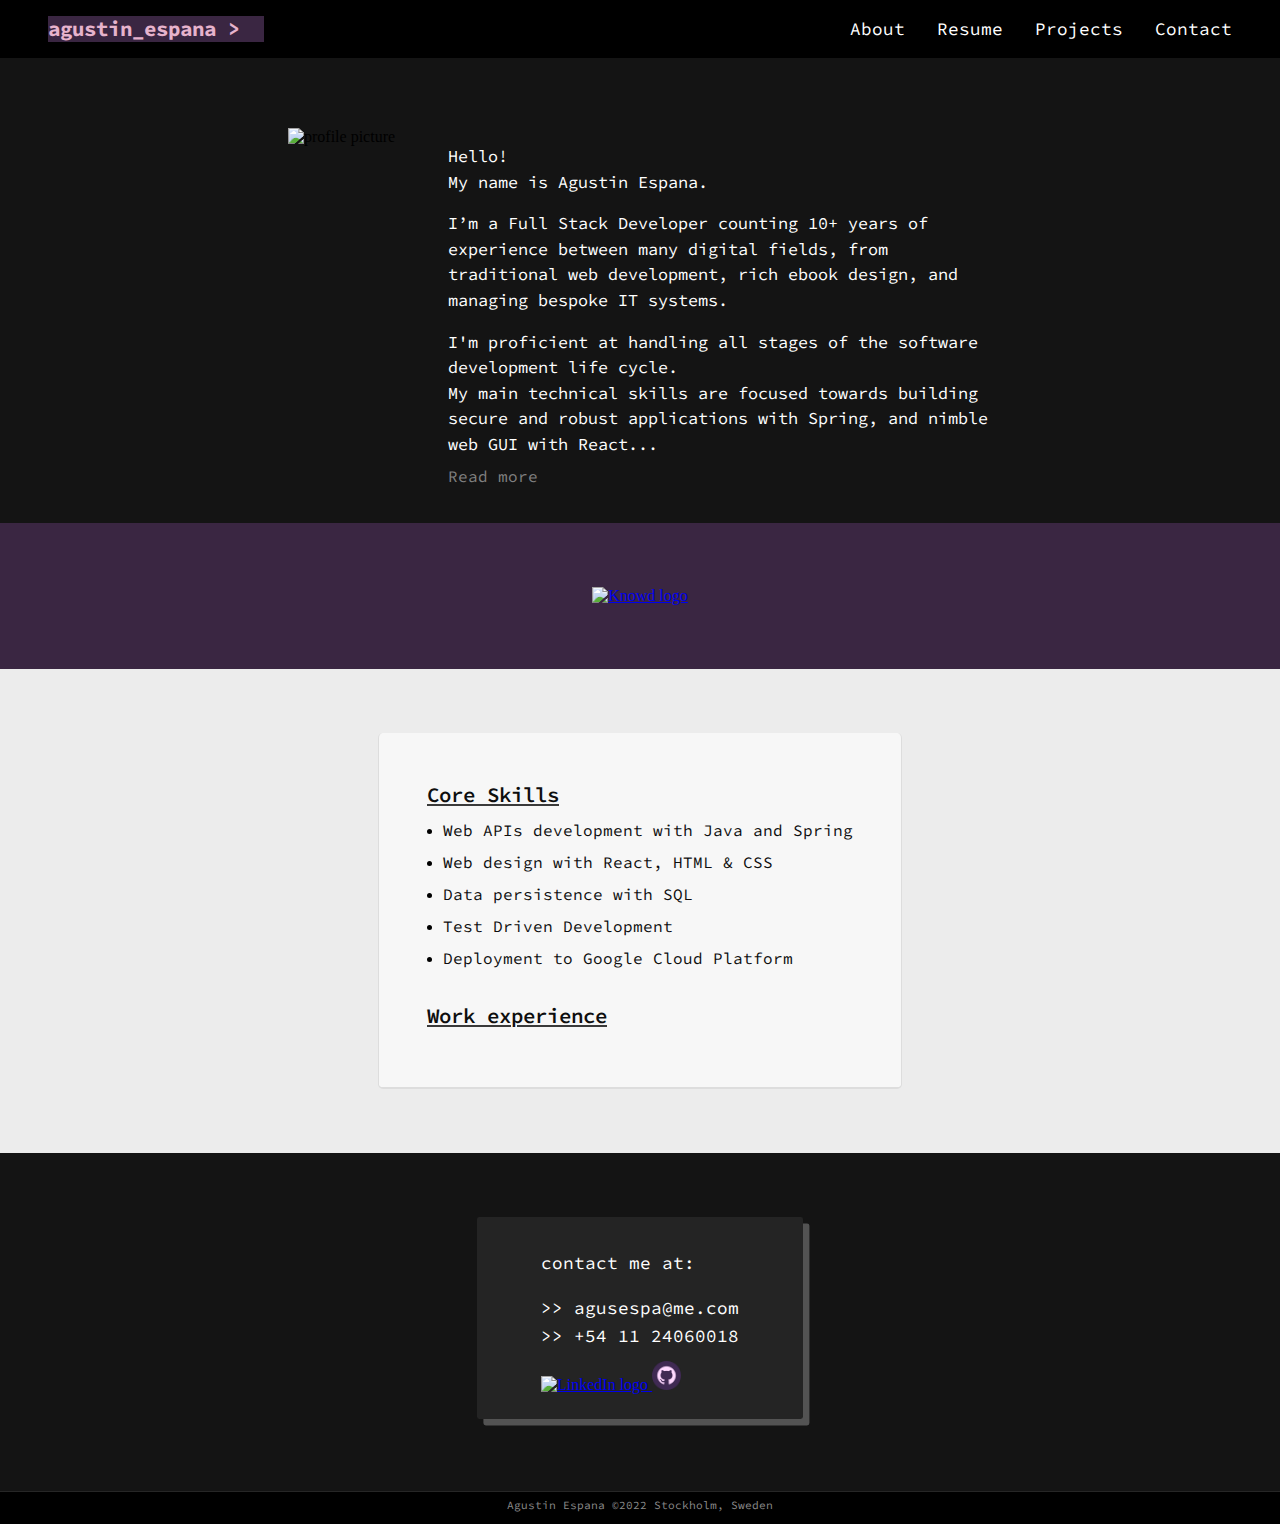
==== index.html @ 734e1c1d "fixed icon href" ====
<?xml version="1.0" encoding="UTF-8"?>
<!DOCTYPE html PUBLIC "-//W3C//DTD XHTML 1.0 Strict//EN" "http://www.w3.org/TR/xhtml1/DTD/xhtml1-strict.dtd">
<html lang="en">

	<head>
		<meta charset="utf-8" />
		<meta name="viewport" content="width=device-width, initial-scale=1.0">
		<link rel="icon" type="image/x-icon" href="./resources/favicon.ico">
		<title>Agustin Espana</title>
		<link rel="stylesheet" type="text/css" href="./styles.css" >
		<link rel="preconnect" href="https://fonts.googleapis.com">
		<link rel="preconnect" href="https://fonts.gstatic.com" crossorigin>
		<link href="https://fonts.googleapis.com/css2?family=Source+Code+Pro:wght@300&display=swap" rel="stylesheet">
	
		<script>
			function toggleReadMore() {
				const period = document.getElementById("period");
				const moreText = document.getElementById("more");
				const btnText = document.getElementById("readMoreBtn");

				if (period.style.display === "none") {
				    period.style.display = "inline";
				    btnText.innerHTML = "Read more";
				    moreText.style.display = "none";
					window.scroll(0, 0);
				} else {
				    period.style.display = "none";
				    btnText.innerHTML = "Read less";
				    moreText.style.display = "block";
				}
			}
		</script>

		<!-- Global site tag (gtag.js) - Google Analytics -->
		<script async src="https://www.googletagmanager.com/gtag/js?id=G-WZVFMZB7Z8"></script>
		<script>
  			window.dataLayer = window.dataLayer || [];
  			function gtag(){dataLayer.push(arguments);}
  			gtag('js', new Date());
  			gtag('config', 'G-WZVFMZB7Z8');
		</script>

	</head>

	<body>
    
    	<nav class="navbar">

      		<div class="app-title">
      			<h3>agustin_espana >&nbsp;<span class="blinking-cursor">&nbsp;</span></h3>
      			
      		</div>
		
			<div class="links-menu">
				<ul>
					<li><a href="#about">About</a></li>
					<li><a href="#resume">Resume</a></li>
					<li><a href="#projects">Projects</a></li>
					<li><a href="#contact">Contact</a></li>
				</ul>
			</div>

		</nav>

		<main>


			<!-- ABOUT Section -->
			<section class="about-container" id="about">
				<div class="photo-box">
					<img src="./resources/profile-pic.png" alt="profile picture"/>
				</div>

				<div class="text-box"> 

					<p>Hello!</br>My name is Agustin Espana.</p> 
					<p>I’m a Full Stack Developer counting 10+ years of experience between many digital fields, from traditional web development, rich ebook design, and managing bespoke IT systems.</p>
					<p>I'm proficient at handling all stages of the software development life cycle. </br> My main technical skills are focused towards building secure and robust applications with Spring, and nimble web GUI with React.<span id="period">..</span></p>
					<div id="more">
						<p>My personal approach to software development is having a thorough understanding of the technologies involved and coding meticulously to achieve robust, secure and performant systems.</p>
						<p>As a worker, I enjoy team effort for its extensive as well as deep reach, and I'm able to fulfill individual challenges responsibly and thoroughly. </br>I'm strongly committed to doing everything to the best of my abilities.</p>
					</div>
					<button onclick="toggleReadMore()" id="readMoreBtn">Read more</button>

				</div>
			</section>


			<!-- PROJECTS Section -->
			<section class="projects-container" id="projects">
				<div class="project-box"> 
					
					<a href="https://agusespa.github.io/knowd-ui/">
					<img src="./resources/knowd-logo.png" alt="Knowd logo" />
					</a>

				</div>
			</section>

			<!-- RESUME Section -->
			<section class="resume-container" id="resume">
				<div class="resume-box"> 
					<h2>Core Skills</h2>
					<ul>
						<li><p>Web APIs development with Java and Spring</p></li>
						<li><p>Web design with React, HTML & CSS</p></li>
						<li><p>Data persistence with SQL</p></li>
						<li><p>Test Driven Development</p></li>
						<li><p>Deployment to Google Cloud Platform</p></li>
					</ul>
					
					<h2 id="subtitle">Work experience</h2>
					<h3></h3>


				</div>
			</section>


			<!-- CONTACT Section -->
			<section class="contact-container" id="contact"> 
				<div class="contact-box">

					<p>contact me at:</p>
					<p>>> agusespa@me.com</br>>> +54 11 24060018</p>

					<div class="links-box">
						<a href="https://www.linkedin.com/in/agustin-espana-121111ba/" target="_blank">
							<img src="./resources/linkedin-logo.png" alt="LinkedIn logo">
						</a>
						<a href="https://github.com/AgusEspa" target="_blank">
							<img src="./resources/github-logo.png" alt="GitHub logo">
						</a>
					</div>

				</div>

			</section>

		</main>

		<footer>
			<div class="footer-box">
  				<p>Agustin Espana &copy;2022 Stockholm, Sweden</p>
  			</div>
		</footer> 

  	</body>

</html>
---- styles.css ----
body {
    margin: 0;
    background-color: #141414;
}


.navbar {
    display: flex;
    position: fixed;
    width: 100%;
    top: 0;
    left: 0;
    justify-content: space-between;
    align-items: center;
    background-color: #000000;
    margin-bottom: 3rem;
}

.app-title {
    margin: 1rem 1rem 1rem 3rem;
    background-color: #3a2642;
}

.app-title h3 {
    font-size: 1.3rem;
    font-family: 'Source Code Pro', monospace;
    color: #e6b3cc;
    margin: 0;
}

.links-menu {
    height: 100%;
    margin-right: 2rem;
}

.links-menu ul {
    display: flex;
    margin: 0;
    padding: 0;
}

.links-menu li {
    list-style: none;
}

.links-menu a {
    display: block;
    text-decoration: none;
    font-size: 1.1rem;
    color: white;
    padding: 1rem;
    font-family: 'Source Code Pro', monospace;
}

.links-menu a:hover {
    text-decoration: underline 3px;
    text-decoration-color: #642360;
}

.links-menu a:active {
    color: #e6b3cc;
    text-decoration: underline 1px;
    text-decoration-color: #642360;
}

.links-menu span {
    display: block;
    font-size: 1.1rem;
    color: white;
    padding: 1rem;
    font-family: 'Source Code Pro', monospace;
}

@media screen and (max-width: 750px) {
    .links-menu {
        display: none;
    }
    .app-title {
        margin: 1rem 1rem 1rem 2rem;
    }
}

/* blinking cursor */
.blinking-cursor {
    -webkit-animation: blinking 3s infinite;
    animation: blinking 3s infinite;
}

@keyframes blinking {
    0% {
        background-color: #3a2642;
    }
    29% {
        background-color: #3a2642;
    }
    30% {
        background-color: #b18194;
    }
    69% {
        background-color: #b18194;
    }
    70% {
        background-color: #3a2642;
    }
    100% {
        background-color: #3a2642;
    }
}

.links {
    background-color: #642360;
}


footer {
    min-height: 100%;
    left: 0;
    right: 0;
    padding: 0.5rem 0 0 0;
    margin: 0;
}
.footer-box {
    border-top: 1px solid #262626;
    width: 100%;
    height: 2rem;
    line-height: 0.3rem;
    background-color: #000000;
    color: #8b8b8b;
    text-align: center;
    font-size: 0.7rem;
    padding: 0;
    font-family: 'Source Code Pro', monospace;
}


/* About Section */
.about-container {  
    display: grid;
    columns: 2;
    column-gap: 2rem;
    padding: 2rem;
    margin: 6rem 0 0 0;
}
.photo-box {
    grid-column: 1/2;
}
.photo-box img {
    width: 8rem;
    float: right;
}
.text-box {
    grid-column: 2/2;
    margin: 0;
    max-width: 34rem;
}
.text-box p {
    font-size: 1.05rem;
    line-height: 1.6rem;
    margin-top: 1rem;
    margin-bottom: 0;
    color: white;
    font-family: 'Source Code Pro', monospace;
}
.links-box img {
    width: 1.8rem;
    margin-top: 0.3rem;
}
#more {
  display: none;
}
#readMoreBtn {
    background-color: transparent;
    display: block;
    border: none;
    font-size: 1rem;
    line-height: 1.8rem;
    margin-top: 0.3rem;
    margin-bottom: 0;
    color: gray;
    font-family: 'Source Code Pro', monospace;
    cursor: pointer;
    padding:  0;
}
@media screen and (max-width: 750px) {
    .about-container {
        display: flex;
        flex-direction: column;
        align-items: flex-start;
        padding: 2rem;
        margin: 4rem 0 0 0;
    }

    .photo-box {
        grid-column: 0;
        margin: 1rem 0 0 0;
    }
}

/* Resume Section */
.resume-container {
    background-color: #ececec;
    display: flex;
    align-items: center;
    justify-content: center;
    margin: 0;
    padding: 4rem 2rem 4rem 2rem;
}
.resume-box {
    background-color: #f7f7f7;
    border-left: 1px solid #dddddd;
    border-right: 1px solid #dddddd;
    border-bottom: 2px solid #dddddd;
    border-top: 0;
    border-radius: 0.3rem;
    padding: 3rem;
}
.resume-box h2 {
    color: #0e0e0e;
    text-decoration-line: underline;
    text-decoration-color: #3a3a3a;
    font-weight: 600;
    font-size: 1.3rem;
    line-height: 1.8rem;
    margin: 0 0 0.5rem 0;
    font-family: 'Source Code Pro', monospace;
}
#subtitle {
    margin-top: 2rem;
}
.resume-box h3 {
    color: #0e0e0e;
    font-weight: 600;
    font-size: 1.1rem;
    line-height: 1.8rem;
    margin: 0 0 0.5rem 0;
    font-family: 'Source Code Pro', monospace;
}
.resume-box p {
    font-size: 1rem;
    color: #0e0e0e;
    line-height: 1.5rem;
    font-family: 'Source Code Pro', monospace;
    padding: 0;
    margin: 0;
}
.resume-box ul {
    padding: 0 0 0 1rem;
    margin: 0;
}
.resume-box li {
    padding: 0;
    margin: 0 0 0.5rem 0;
}


/* Projects Section */
.projects-container {
    background-color: #3a2642;
    display: flex;
    align-items: center;
    justify-content: center;
    margin: 0;
    padding: 4rem 2rem 4rem 2rem;
}
.project-box img {
    width: 12rem;
}
@media screen and (max-width: 750px) {
    .project-box img {
        width: 10rem;
    }
}


/* Contact Section */
.contact-container {
    display: flex;
    justify-content: center;
    align-items: center;
    padding: 4rem 2rem 4rem 2rem;
    margin: 0;
}
.contact-box {
    display: block;
    background-color: #242424;
    box-shadow: 0.4rem 0.4rem #535353;
    border-radius: 0.15rem;
    padding: 1rem 4rem 1.6rem 4rem;
}
.contact-box p {
    font-size: 1.1rem;
    line-height: 1.8rem;
    margin-top: 1rem;
    margin-bottom: 0;
    color: white;
    font-family: 'Source Code Pro', monospace;
}
.links-box img {
    width: 1.8rem;
    margin-top: 0.6rem;
}
@media screen and (max-width: 750px) {
    .contact-box {
        padding: 1rem 2rem 1.6rem 3rem;
    }
}
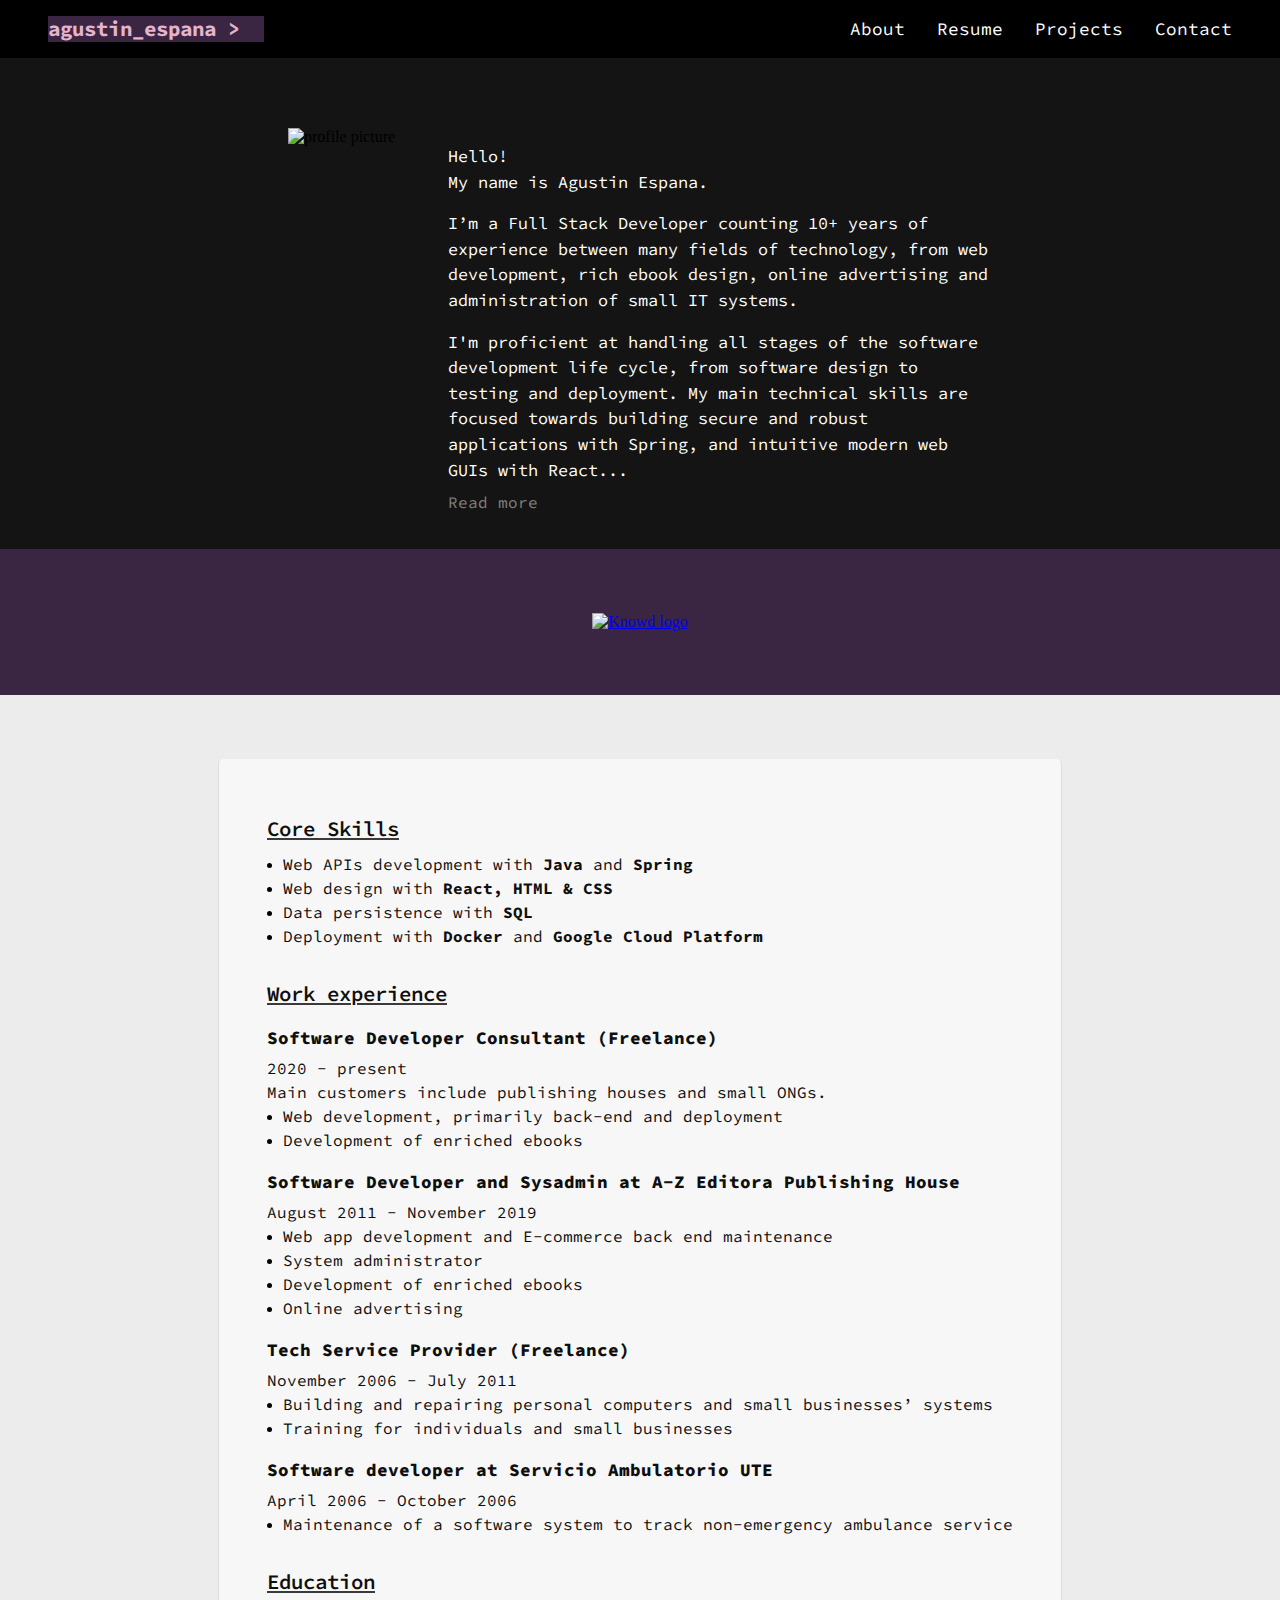
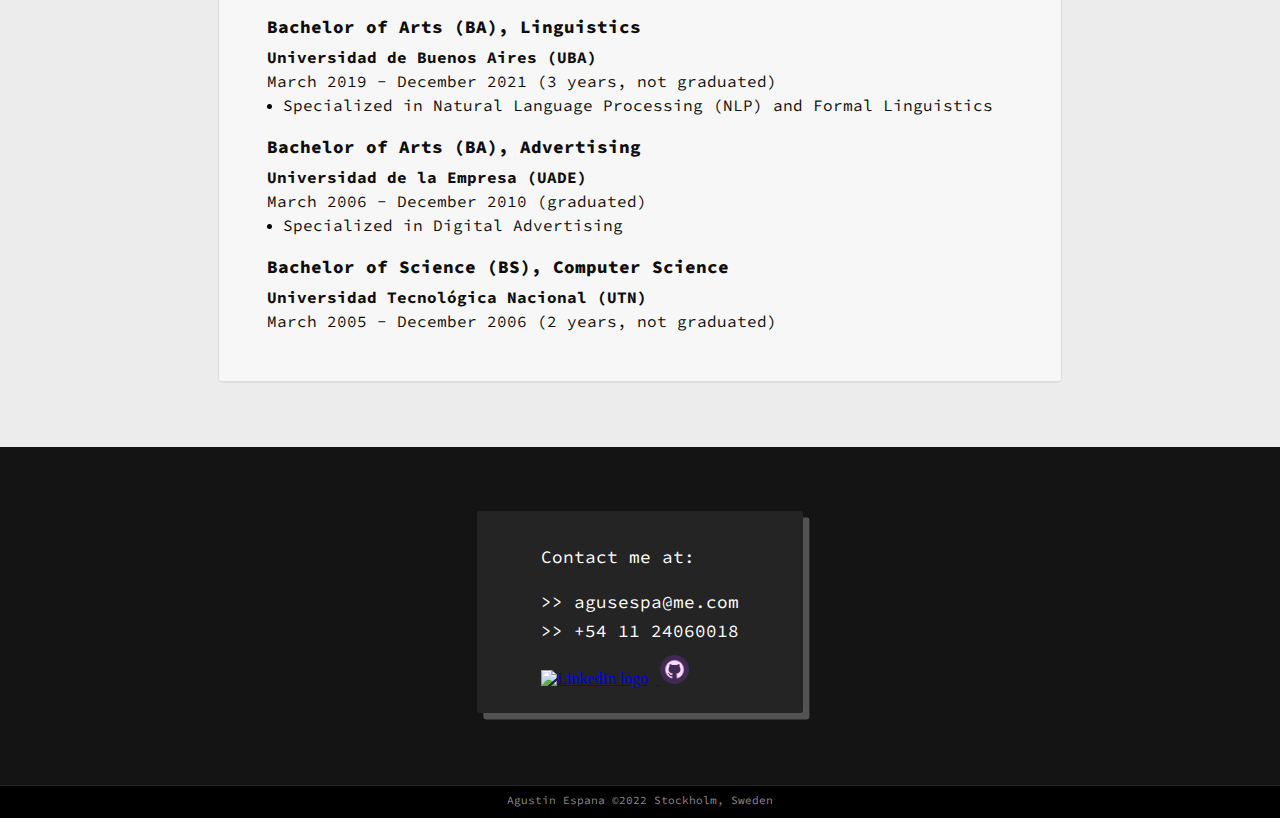
==== commit b6fc8419: "fixed responsive styles" ====
--- a/index.html
+++ b/index.html
@@ -74,11 +74,12 @@
 				<div class="text-box"> 
 
 					<p>Hello!</br>My name is Agustin Espana.</p> 
-					<p>I’m a Full Stack Developer counting 10+ years of experience between many digital fields, from traditional web development, rich ebook design, and managing bespoke IT systems.</p>
-					<p>I'm proficient at handling all stages of the software development life cycle. </br> My main technical skills are focused towards building secure and robust applications with Spring, and nimble web GUI with React.<span id="period">..</span></p>
+					<p>I’m a Full Stack Developer counting 10+ years of experience between many fields of technology, from web development, rich ebook design, online advertising and administration of small IT systems.</p>
+					<p>I'm proficient at handling all stages of the software development life cycle, from software design to testing and deployment. My main technical skills are focused towards building secure and robust applications with Spring, and intuitive modern web GUIs with React.<span id="period">..</span></p>
 					<div id="more">
-						<p>My personal approach to software development is having a thorough understanding of the technologies involved and coding meticulously to achieve robust, secure and performant systems.</p>
-						<p>As a worker, I enjoy team effort for its extensive as well as deep reach, and I'm able to fulfill individual challenges responsibly and thoroughly. </br>I'm strongly committed to doing everything to the best of my abilities.</p>
+						<p>My personal principles for software development are: having a thorough understanding of the technologies involved, and writing clear, efficient, and highly maintainable code. Always TTD, of course.</p>
+						<p>As a worker, I enjoy team effort for we are able to tackle even the most complex systems and come up with novel solutions, and I also enjoy fulfilling individual challenges responsibly and thoroughly. I'm strongly committed to doing
+						everything to the best of my abilities and keep improving my knowledge and skillset.</p>
 					</div>
 					<button onclick="toggleReadMore()" id="readMoreBtn">Read more</button>
 
@@ -102,16 +103,63 @@
 				<div class="resume-box"> 
 					<h2>Core Skills</h2>
 					<ul>
-						<li><p>Web APIs development with Java and Spring</p></li>
-						<li><p>Web design with React, HTML & CSS</p></li>
-						<li><p>Data persistence with SQL</p></li>
-						<li><p>Test Driven Development</p></li>
-						<li><p>Deployment to Google Cloud Platform</p></li>
+						<li><p>Web APIs development with <strong>Java</strong> and <strong>Spring</strong></p></li>
+						<li><p>Web design with <strong>React, HTML & CSS</strong></p></li>
+						<li><p>Data persistence with <strong>SQL</strong></p></li>
+						<li><p>Deployment with <strong>Docker</strong> and <strong>Google Cloud Platform</strong></p></li>
 					</ul>
 					
 					<h2 id="subtitle">Work experience</h2>
-					<h3></h3>
 
+					<h3>Software Developer Consultant (Freelance)</h3>
+					<p>2020 - present</p>
+					<p>Main customers include publishing houses and small ONGs.</p>
+					<ul>
+						<li><p>Web development, primarily back-end and deployment</p></li>
+						<li><p>Development of enriched ebooks</p></li>
+					</ul>
+					
+					<h3>Software Developer and Sysadmin at A-Z Editora Publishing House</h3>
+					<p>August 2011 - November 2019</p>
+					<ul>
+						<li><p>Web app development and E-commerce back end maintenance</p></li>
+						<li><p>System administrator</p></li>
+						<li><p>Development of enriched ebooks</p></li>
+						<li><p>Online advertising</p></li>
+					</ul>
+					
+					<h3>Tech Service Provider (Freelance)</h3>
+					<p>November 2006 - July 2011</p>
+					<ul>
+						<li><p>Building and repairing personal computers and small businesses’ systems</p></li>
+						<li><p>Training for individuals and small businesses</p></li>
+					</ul>
+					
+					<h3>Software developer at Servicio Ambulatorio UTE</h3>
+					<p>April 2006 - October 2006</p>
+					<ul>
+						<li><p>Maintenance of a software system to track non-emergency ambulance service</p></li>
+					</ul>
+
+					<h2 id="subtitle">Education</h2>
+
+					<h3>Bachelor of Arts (BA), Linguistics</h3>
+					<p><strong>Universidad de Buenos Aires (UBA)</strong></p>
+					<p>March 2019 - December 2021 (3 years, not graduated)</p>
+					<ul>
+						<li><p>Specialized in Natural Language Processing (NLP) and Formal Linguistics</p></li>
+					</ul>
+					
+					<h3>Bachelor of Arts (BA), Advertising</h3>
+					<p><strong>Universidad de la Empresa (UADE)</strong></p>
+					<p>March 2006 - December 2010 (graduated)</p>
+					<ul>
+						<li><p>Specialized in Digital Advertising</p></li>
+					</ul>
+					
+					<h3>Bachelor of Science (BS), Computer Science</h3>
+					<p><strong>Universidad Tecnológica Nacional (UTN)</strong></p>
+					<p>March 2005 - December 2006 (2 years, not graduated)</p>
 
 				</div>
 			</section>
@@ -121,7 +169,7 @@
 			<section class="contact-container" id="contact"> 
 				<div class="contact-box">
 
-					<p>contact me at:</p>
+					<p>Contact me at:</p>
 					<p>>> agusespa@me.com</br>>> +54 11 24060018</p>
 
 					<div class="links-box">
--- a/styles.css
+++ b/styles.css
@@ -212,7 +212,7 @@
     border-bottom: 2px solid #dddddd;
     border-top: 0;
     border-radius: 0.3rem;
-    padding: 3rem;
+    padding: 2.5rem 3rem 3rem 3rem;
 }
 .resume-box h2 {
     color: #0e0e0e;
@@ -221,7 +221,7 @@
     font-weight: 600;
     font-size: 1.3rem;
     line-height: 1.8rem;
-    margin: 0 0 0.5rem 0;
+    margin: 1rem 0 0.5rem 0;
     font-family: 'Source Code Pro', monospace;
 }
 #subtitle {
@@ -229,10 +229,10 @@
 }
 .resume-box h3 {
     color: #0e0e0e;
-    font-weight: 600;
+    font-weight: 800;
     font-size: 1.1rem;
     line-height: 1.8rem;
-    margin: 0 0 0.5rem 0;
+    margin: 1rem 0 0.2rem 0;
     font-family: 'Source Code Pro', monospace;
 }
 .resume-box p {
@@ -249,7 +249,22 @@
 }
 .resume-box li {
     padding: 0;
-    margin: 0 0 0.5rem 0;
+    margin: 0;
+}
+@media screen and (max-width: 750px) {
+    .resume-container {
+        padding: 3rem 0.5rem 1rem 0.5rem;
+    }
+    
+    .resume-box {
+        background-color: #f7f7f7;
+        border-left: 1px solid #dddddd;
+        border-right: 1px solid #dddddd;
+        border-bottom: 2px solid #dddddd;
+        border-top: 0;
+        border-radius: 0.3rem;
+        padding: 1rem;
+    }
 }
 
 
@@ -298,6 +313,7 @@
 .links-box img {
     width: 1.8rem;
     margin-top: 0.6rem;
+    margin-right: 0.5rem;
 }
 @media screen and (max-width: 750px) {
     .contact-box {
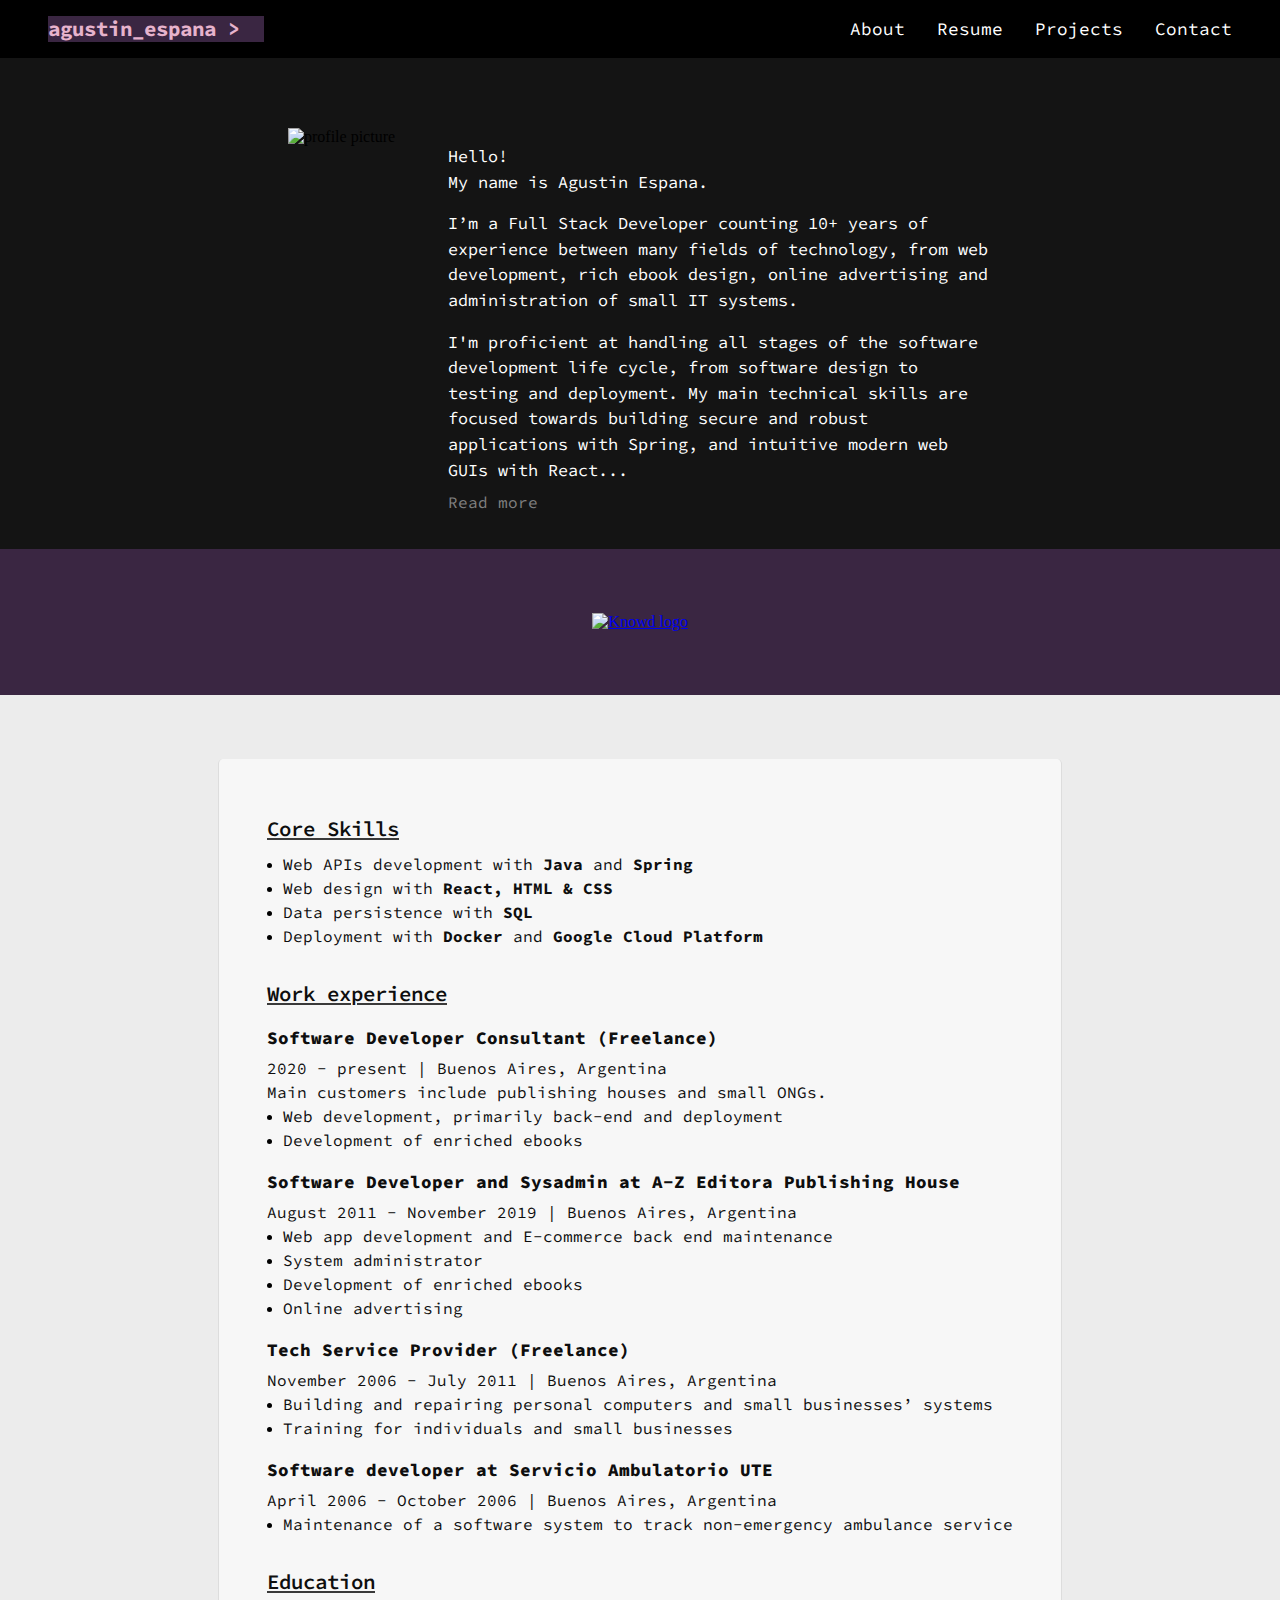
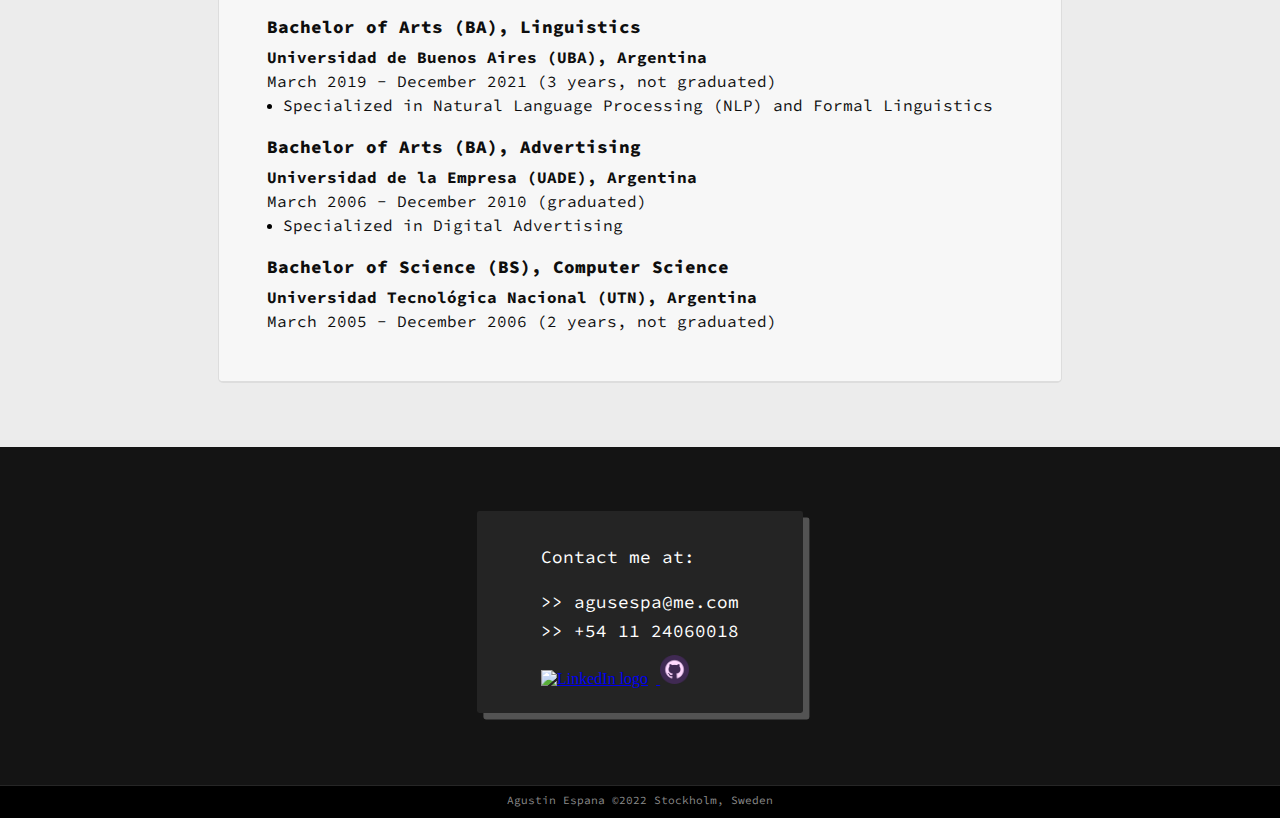
==== commit d996219f: "updated info" ====
--- a/index.html
+++ b/index.html
@@ -112,7 +112,7 @@
 					<h2 id="subtitle">Work experience</h2>
 
 					<h3>Software Developer Consultant (Freelance)</h3>
-					<p>2020 - present</p>
+					<p>2020 - present | Buenos Aires, Argentina</p>
 					<p>Main customers include publishing houses and small ONGs.</p>
 					<ul>
 						<li><p>Web development, primarily back-end and deployment</p></li>
@@ -120,7 +120,7 @@
 					</ul>
 					
 					<h3>Software Developer and Sysadmin at A-Z Editora Publishing House</h3>
-					<p>August 2011 - November 2019</p>
+					<p>August 2011 - November 2019 | Buenos Aires, Argentina</p>
 					<ul>
 						<li><p>Web app development and E-commerce back end maintenance</p></li>
 						<li><p>System administrator</p></li>
@@ -129,14 +129,14 @@
 					</ul>
 					
 					<h3>Tech Service Provider (Freelance)</h3>
-					<p>November 2006 - July 2011</p>
+					<p>November 2006 - July 2011 | Buenos Aires, Argentina</p>
 					<ul>
 						<li><p>Building and repairing personal computers and small businesses’ systems</p></li>
 						<li><p>Training for individuals and small businesses</p></li>
 					</ul>
 					
 					<h3>Software developer at Servicio Ambulatorio UTE</h3>
-					<p>April 2006 - October 2006</p>
+					<p>April 2006 - October 2006 | Buenos Aires, Argentina</p>
 					<ul>
 						<li><p>Maintenance of a software system to track non-emergency ambulance service</p></li>
 					</ul>
@@ -144,21 +144,21 @@
 					<h2 id="subtitle">Education</h2>
 
 					<h3>Bachelor of Arts (BA), Linguistics</h3>
-					<p><strong>Universidad de Buenos Aires (UBA)</strong></p>
+					<p><strong>Universidad de Buenos Aires (UBA), Argentina</strong></p>
 					<p>March 2019 - December 2021 (3 years, not graduated)</p>
 					<ul>
 						<li><p>Specialized in Natural Language Processing (NLP) and Formal Linguistics</p></li>
 					</ul>
 					
 					<h3>Bachelor of Arts (BA), Advertising</h3>
-					<p><strong>Universidad de la Empresa (UADE)</strong></p>
+					<p><strong>Universidad de la Empresa (UADE), Argentina</strong></p>
 					<p>March 2006 - December 2010 (graduated)</p>
 					<ul>
 						<li><p>Specialized in Digital Advertising</p></li>
 					</ul>
 					
 					<h3>Bachelor of Science (BS), Computer Science</h3>
-					<p><strong>Universidad Tecnológica Nacional (UTN)</strong></p>
+					<p><strong>Universidad Tecnológica Nacional (UTN), Argentina</strong></p>
 					<p>March 2005 - December 2006 (2 years, not graduated)</p>
 
 				</div>
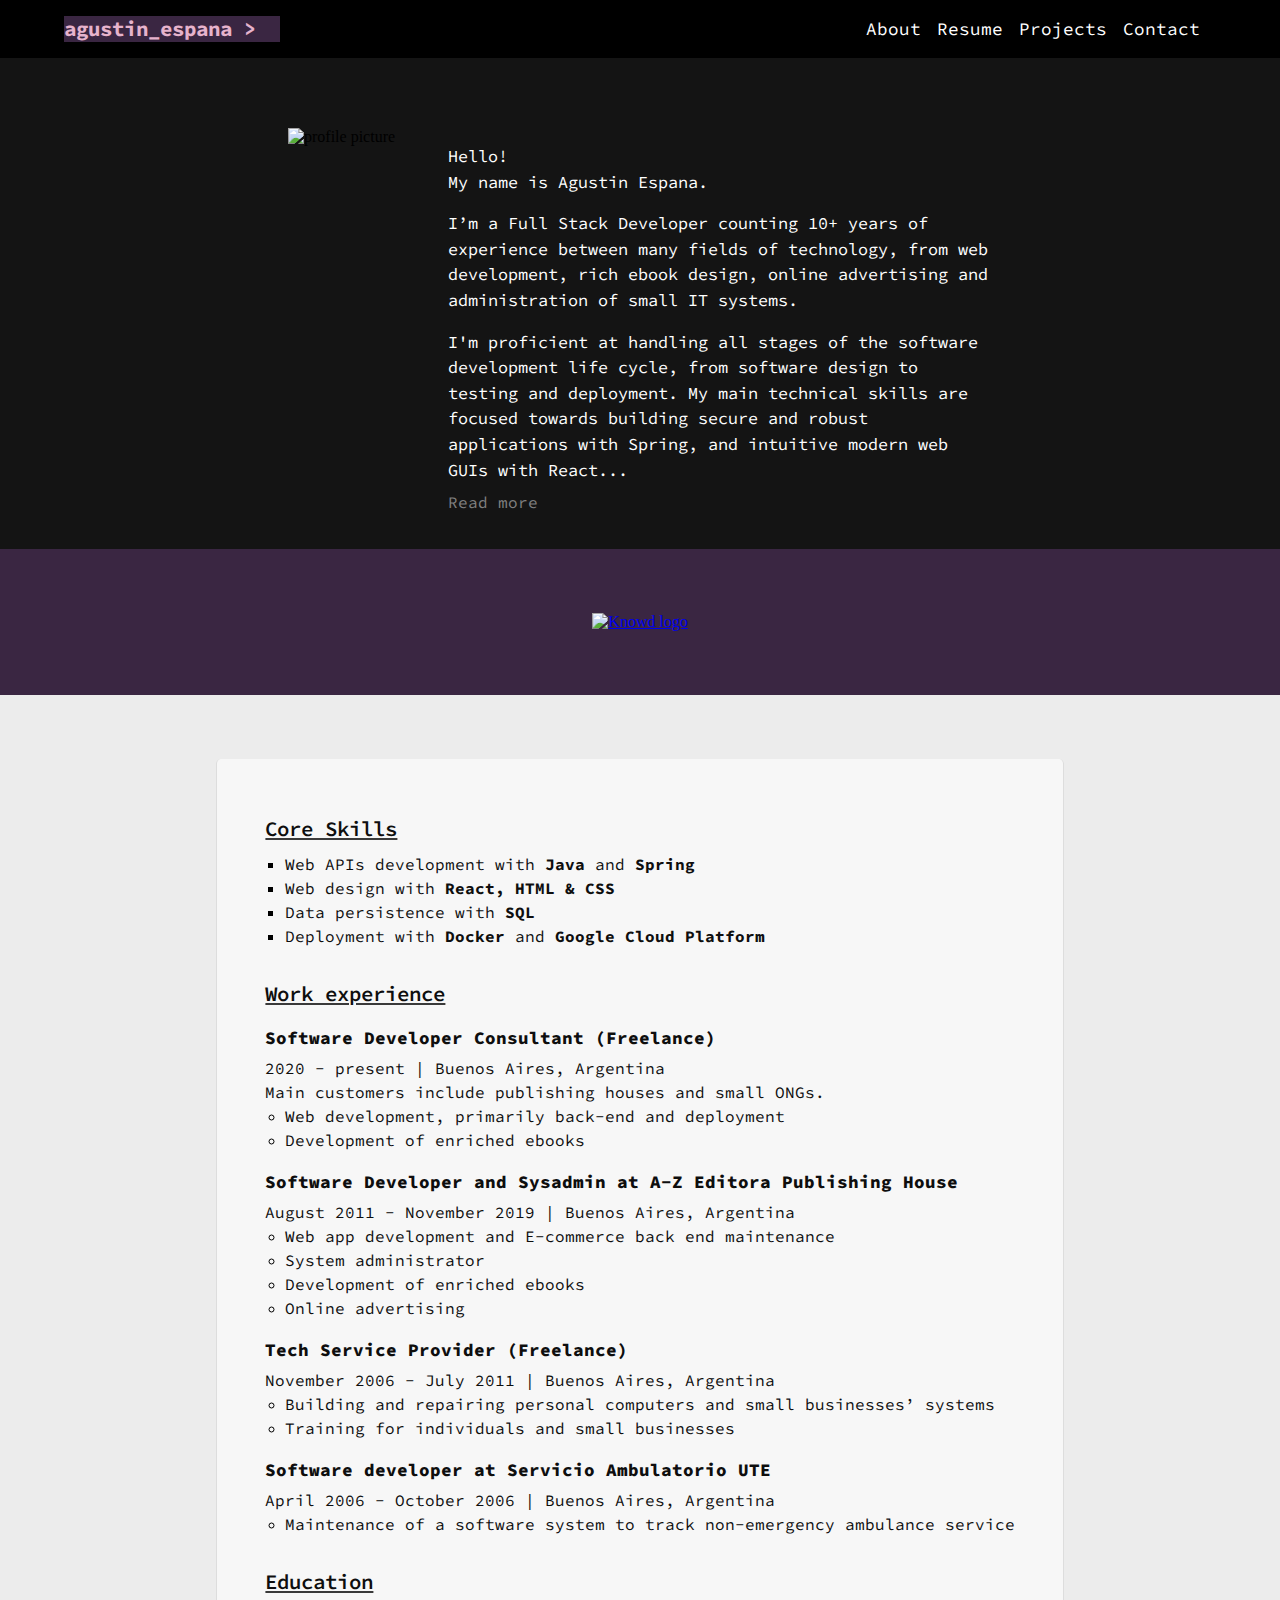
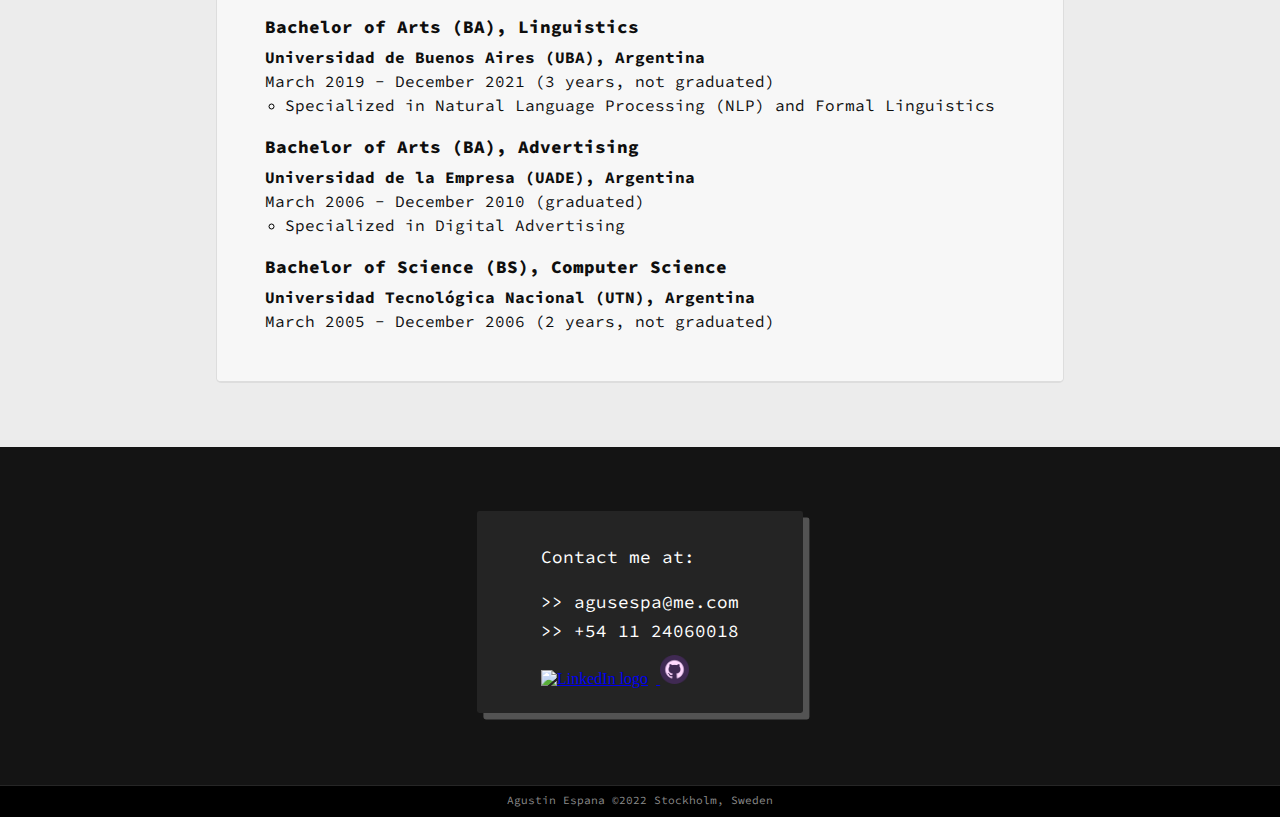
==== commit eb555e28: "added function to close responsive menu" ====
--- a/index.html
+++ b/index.html
@@ -11,7 +11,8 @@
 		<link rel="preconnect" href="https://fonts.googleapis.com">
 		<link rel="preconnect" href="https://fonts.gstatic.com" crossorigin>
 		<link href="https://fonts.googleapis.com/css2?family=Source+Code+Pro:wght@300&display=swap" rel="stylesheet">
-	
+
+		<!-- Read More toggle -->
 		<script>
 			function toggleReadMore() {
 				const period = document.getElementById("period");
@@ -40,6 +41,8 @@
   			gtag('config', 'G-WZVFMZB7Z8');
 		</script>
 
+		<script src="script.js" defer></script>
+
 	</head>
 
 	<body>
@@ -48,17 +51,23 @@
 
       		<div class="app-title">
       			<h3>agustin_espana >&nbsp;<span class="blinking-cursor">&nbsp;</span></h3>
-      			
       		</div>
 		
 			<div class="links-menu">
 				<ul>
-					<li><a href="#about">About</a></li>
-					<li><a href="#resume">Resume</a></li>
-					<li><a href="#projects">Projects</a></li>
-					<li><a href="#contact">Contact</a></li>
+					<li><a href="#about" class="link">About</a></li>
+					<li><a href="#resume" class="link">Resume</a></li>
+					<li><a href="#projects" class="link">Projects</a></li>
+					<li><a href="#contact" class="link">Contact</a></li>
 				</ul>
 			</div>
+
+			<div class="hamburger">
+				<span class="bar"></span>
+				<span class="bar"></span>
+				<span class="bar"></span>
+			</div>
+
 
 		</nav>
 
@@ -102,7 +111,7 @@
 			<section class="resume-container" id="resume">
 				<div class="resume-box"> 
 					<h2>Core Skills</h2>
-					<ul>
+					<ul class="skills">
 						<li><p>Web APIs development with <strong>Java</strong> and <strong>Spring</strong></p></li>
 						<li><p>Web design with <strong>React, HTML & CSS</strong></p></li>
 						<li><p>Data persistence with <strong>SQL</strong></p></li>
--- a/styles.css
+++ b/styles.css
@@ -1,12 +1,18 @@
+* {
+    -webkit-box-sizing: border-box;
+    -moz-box-sizing: border-box;
+    box-sizing: border-box;
+}
+
 body {
     margin: 0;
     background-color: #141414;
 }
 
-
 .navbar {
     display: flex;
     position: fixed;
+    overflow: hidden;
     width: 100%;
     top: 0;
     left: 0;
@@ -14,10 +20,12 @@
     align-items: center;
     background-color: #000000;
     margin-bottom: 3rem;
+    margin: 0;
+    padding: 1rem;
 }
 
 .app-title {
-    margin: 1rem 1rem 1rem 3rem;
+    margin: 0rem 0rem 0rem 3rem;
     background-color: #3a2642;
 }
 
@@ -30,17 +38,17 @@
 
 .links-menu {
     height: 100%;
-    margin-right: 2rem;
 }
 
 .links-menu ul {
     display: flex;
-    margin: 0;
+    margin: 0rem 4rem 0rem 0rem;
     padding: 0;
 }
 
 .links-menu li {
     list-style: none;
+    margin-left: 1rem;
 }
 
 .links-menu a {
@@ -48,7 +56,6 @@
     text-decoration: none;
     font-size: 1.1rem;
     color: white;
-    padding: 1rem;
     font-family: 'Source Code Pro', monospace;
 }
 
@@ -71,12 +78,60 @@
     font-family: 'Source Code Pro', monospace;
 }
 
-@media screen and (max-width: 750px) {
+.hamburger {
+    display: none;
+    position: absolute;
+    right: 1rem;
+    margin: 0rem 1rem 0rem 0rem;
+    padding: 0;
+}
+.bar {
+    display: block;
+    width: 1.2rem;
+    height: 1px;
+    margin: 0.3rem;
+    background-color: #ffffff;
+    border-radius: 1px;
+    transition: all 0.3s ease-out;
+}
+
+@media screen and (max-width: 750px) {
+    .navbar {
+        flex-direction: column;
+        align-items: flex-start;
+    }
+    .app-title {
+        margin-left: 1rem;
+    }
     .links-menu {
         display: none;
-    }
-    .app-title {
-        margin: 1rem 1rem 1rem 2rem;
+        width: 100%;
+    }
+    .links-menu ul {
+        width: 100%;
+        flex-direction: column;
+        padding: 1rem 1.3rem 0 0;
+        margin: 0;
+    }
+    .links-menu li {
+        text-align: right;
+        margin-top: 1rem;
+    }
+    .links-menu.active {
+        display: flex;
+    }
+    .hamburger {
+        display: block;
+        cursor: pointer;
+    }
+    .hamburger.active .bar:nth-child(2) {
+        opacity: 0;
+    }
+    .hamburger.active .bar:nth-child(1) {
+        transform: rotate(45deg) translate(4px, 4px);
+    }
+    .hamburger.active .bar:nth-child(3) {
+        transform: rotate(-45deg) translate(4px, -4px);
     }
 }
 
@@ -244,8 +299,15 @@
     margin: 0;
 }
 .resume-box ul {
-    padding: 0 0 0 1rem;
-    margin: 0;
+    list-style: circle;
+    padding: 0 0 0 1.2rem;
+    margin: 0;
+}
+.resume-box ul.skills {
+    list-style: square;
+    padding: 0 0 0 1.2rem;
+    margin: 0;
+    font-size: 1.1rem;
 }
 .resume-box li {
     padding: 0;
@@ -316,7 +378,10 @@
     margin-right: 0.5rem;
 }
 @media screen and (max-width: 750px) {
+    .contact-container {
+        padding: 3rem 0.5rem 3rem 0.5rem;
+    }
     .contact-box {
-        padding: 1rem 2rem 1.6rem 3rem;
+        padding: 1.2rem 2.5rem 1.5rem 2.5rem;
     }
 }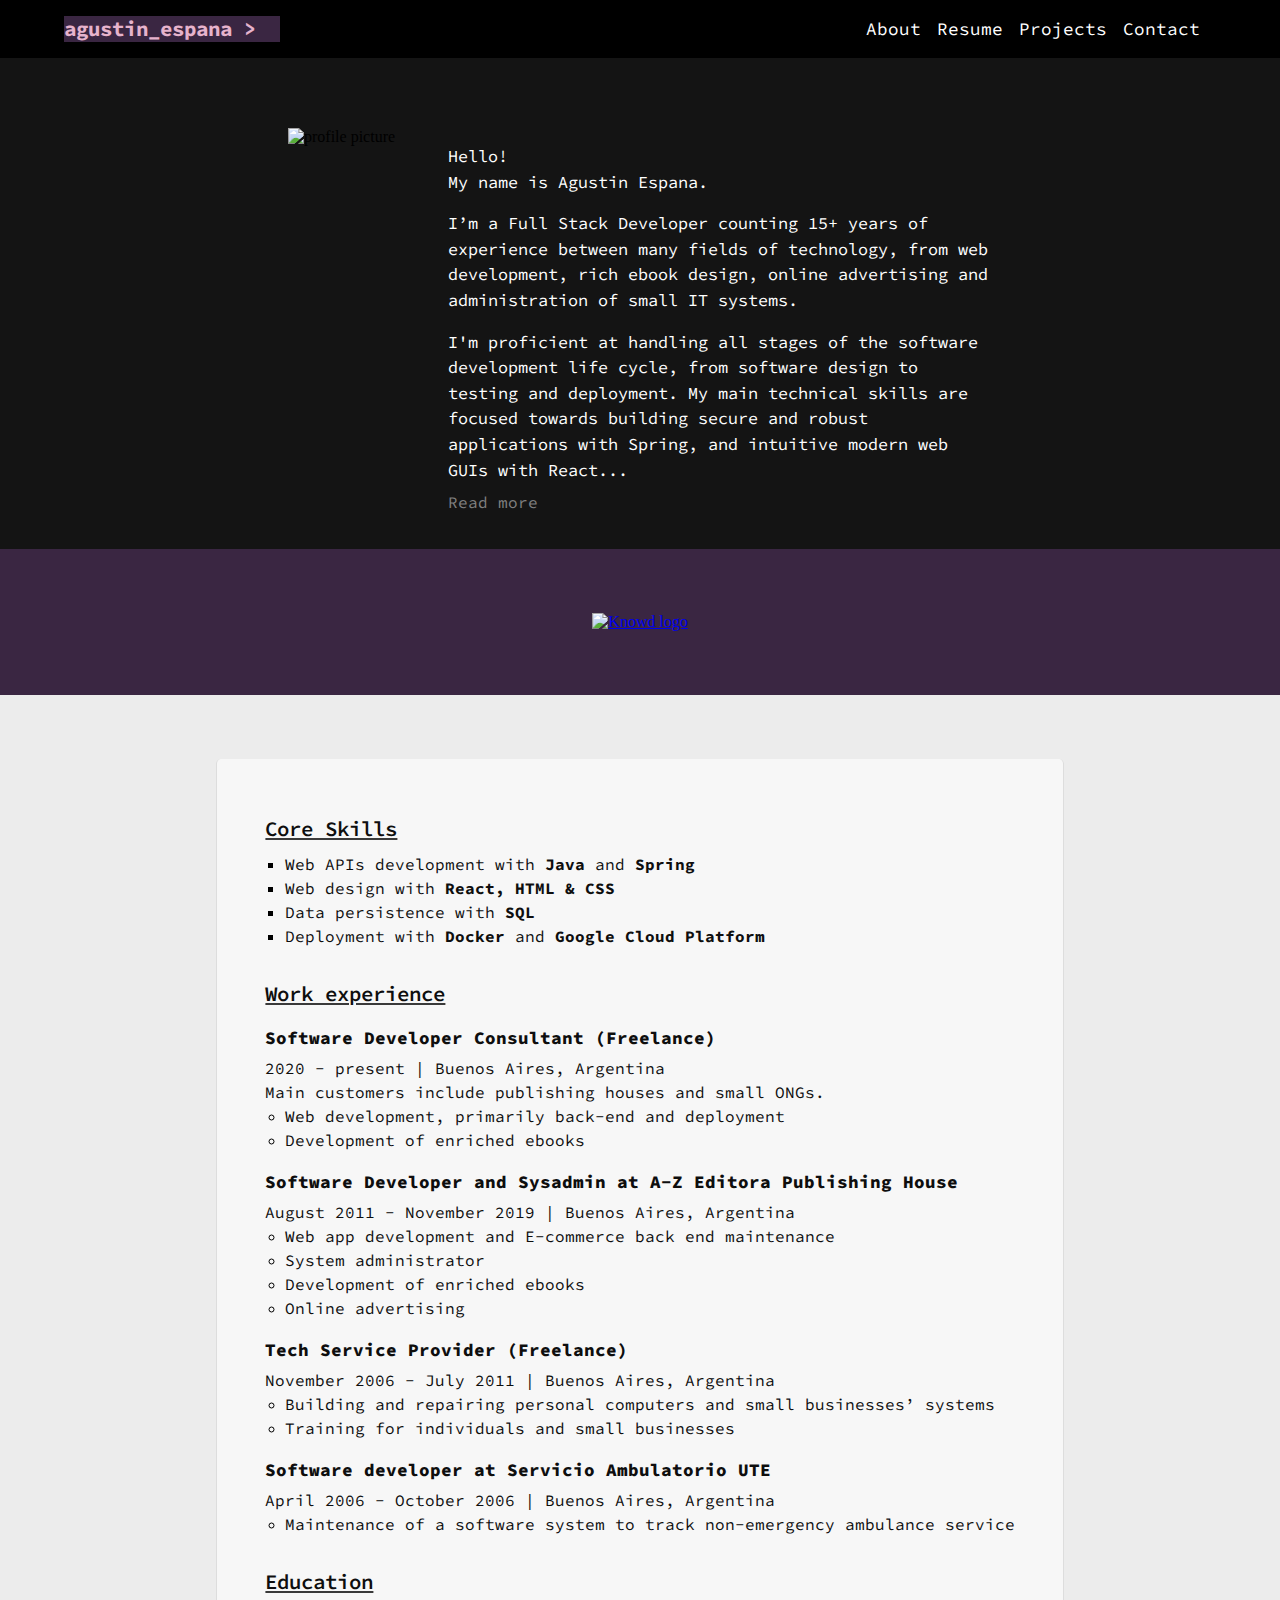
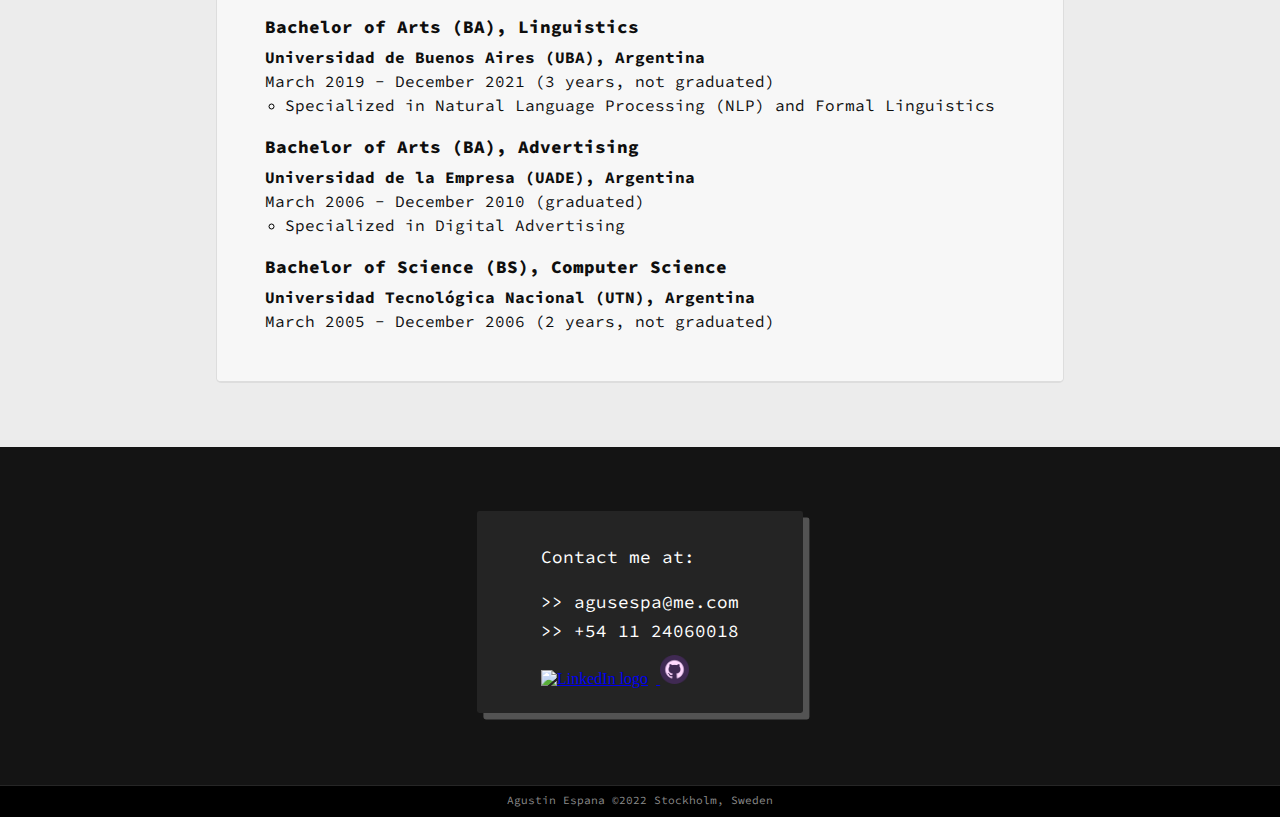
==== commit 15bc068c: "fixed knowd link" ====
--- a/index.html
+++ b/index.html
@@ -12,26 +12,6 @@
 		<link rel="preconnect" href="https://fonts.gstatic.com" crossorigin>
 		<link href="https://fonts.googleapis.com/css2?family=Source+Code+Pro:wght@300&display=swap" rel="stylesheet">
 
-		<!-- Read More toggle -->
-		<script>
-			function toggleReadMore() {
-				const period = document.getElementById("period");
-				const moreText = document.getElementById("more");
-				const btnText = document.getElementById("readMoreBtn");
-
-				if (period.style.display === "none") {
-				    period.style.display = "inline";
-				    btnText.innerHTML = "Read more";
-				    moreText.style.display = "none";
-					window.scroll(0, 0);
-				} else {
-				    period.style.display = "none";
-				    btnText.innerHTML = "Read less";
-				    moreText.style.display = "block";
-				}
-			}
-		</script>
-
 		<!-- Global site tag (gtag.js) - Google Analytics -->
 		<script async src="https://www.googletagmanager.com/gtag/js?id=G-WZVFMZB7Z8"></script>
 		<script>
@@ -41,7 +21,8 @@
   			gtag('config', 'G-WZVFMZB7Z8');
 		</script>
 
-		<script src="script.js" defer></script>
+		<script src="burgerMenu.js" defer></script>
+		<script src="readMore.js" defer></script>
 
 	</head>
 
@@ -83,10 +64,10 @@
 				<div class="text-box"> 
 
 					<p>Hello!</br>My name is Agustin Espana.</p> 
-					<p>I’m a Full Stack Developer counting 10+ years of experience between many fields of technology, from web development, rich ebook design, online advertising and administration of small IT systems.</p>
+					<p>I’m a Full Stack Developer counting 15+ years of experience between many fields of technology, from web development, rich ebook design, online advertising and administration of small IT systems.</p>
 					<p>I'm proficient at handling all stages of the software development life cycle, from software design to testing and deployment. My main technical skills are focused towards building secure and robust applications with Spring, and intuitive modern web GUIs with React.<span id="period">..</span></p>
 					<div id="more">
-						<p>My personal principles for software development are: having a thorough understanding of the technologies involved, and writing clear, efficient, and highly maintainable code. Always TTD, of course.</p>
+						<p>My personal principles for building software are: to always have a thorough understanding of the technologies involved, and to always achieve an appropriate balance between performance and maintainability.</p>
 						<p>As a worker, I enjoy team effort for we are able to tackle even the most complex systems and come up with novel solutions, and I also enjoy fulfilling individual challenges responsibly and thoroughly. I'm strongly committed to doing
 						everything to the best of my abilities and keep improving my knowledge and skillset.</p>
 					</div>
@@ -100,7 +81,7 @@
 			<section class="projects-container" id="projects">
 				<div class="project-box"> 
 					
-					<a href="https://agusespa.github.io/knowd-ui/">
+					<a href="https://knowd-app.herokuapp.com" target="_blank">
 					<img src="./resources/knowd-logo.png" alt="Knowd logo" />
 					</a>
 
--- a/styles.css
+++ b/styles.css
@@ -60,14 +60,8 @@
 }
 
 .links-menu a:hover {
-    text-decoration: underline 3px;
-    text-decoration-color: #642360;
-}
-
-.links-menu a:active {
-    color: #e6b3cc;
-    text-decoration: underline 1px;
-    text-decoration-color: #642360;
+    text-decoration: 1px solid underline;
+    text-decoration-color: #e6b3cc;
 }
 
 .links-menu span {
@@ -82,6 +76,7 @@
     display: none;
     position: absolute;
     right: 1rem;
+    top: 1.2rem;
     margin: 0rem 1rem 0rem 0rem;
     padding: 0;
 }
@@ -92,7 +87,7 @@
     margin: 0.3rem;
     background-color: #ffffff;
     border-radius: 1px;
-    transition: all 0.3s ease-out;
+    transition: all 0.2s ease-out;
 }
 
 @media screen and (max-width: 750px) {
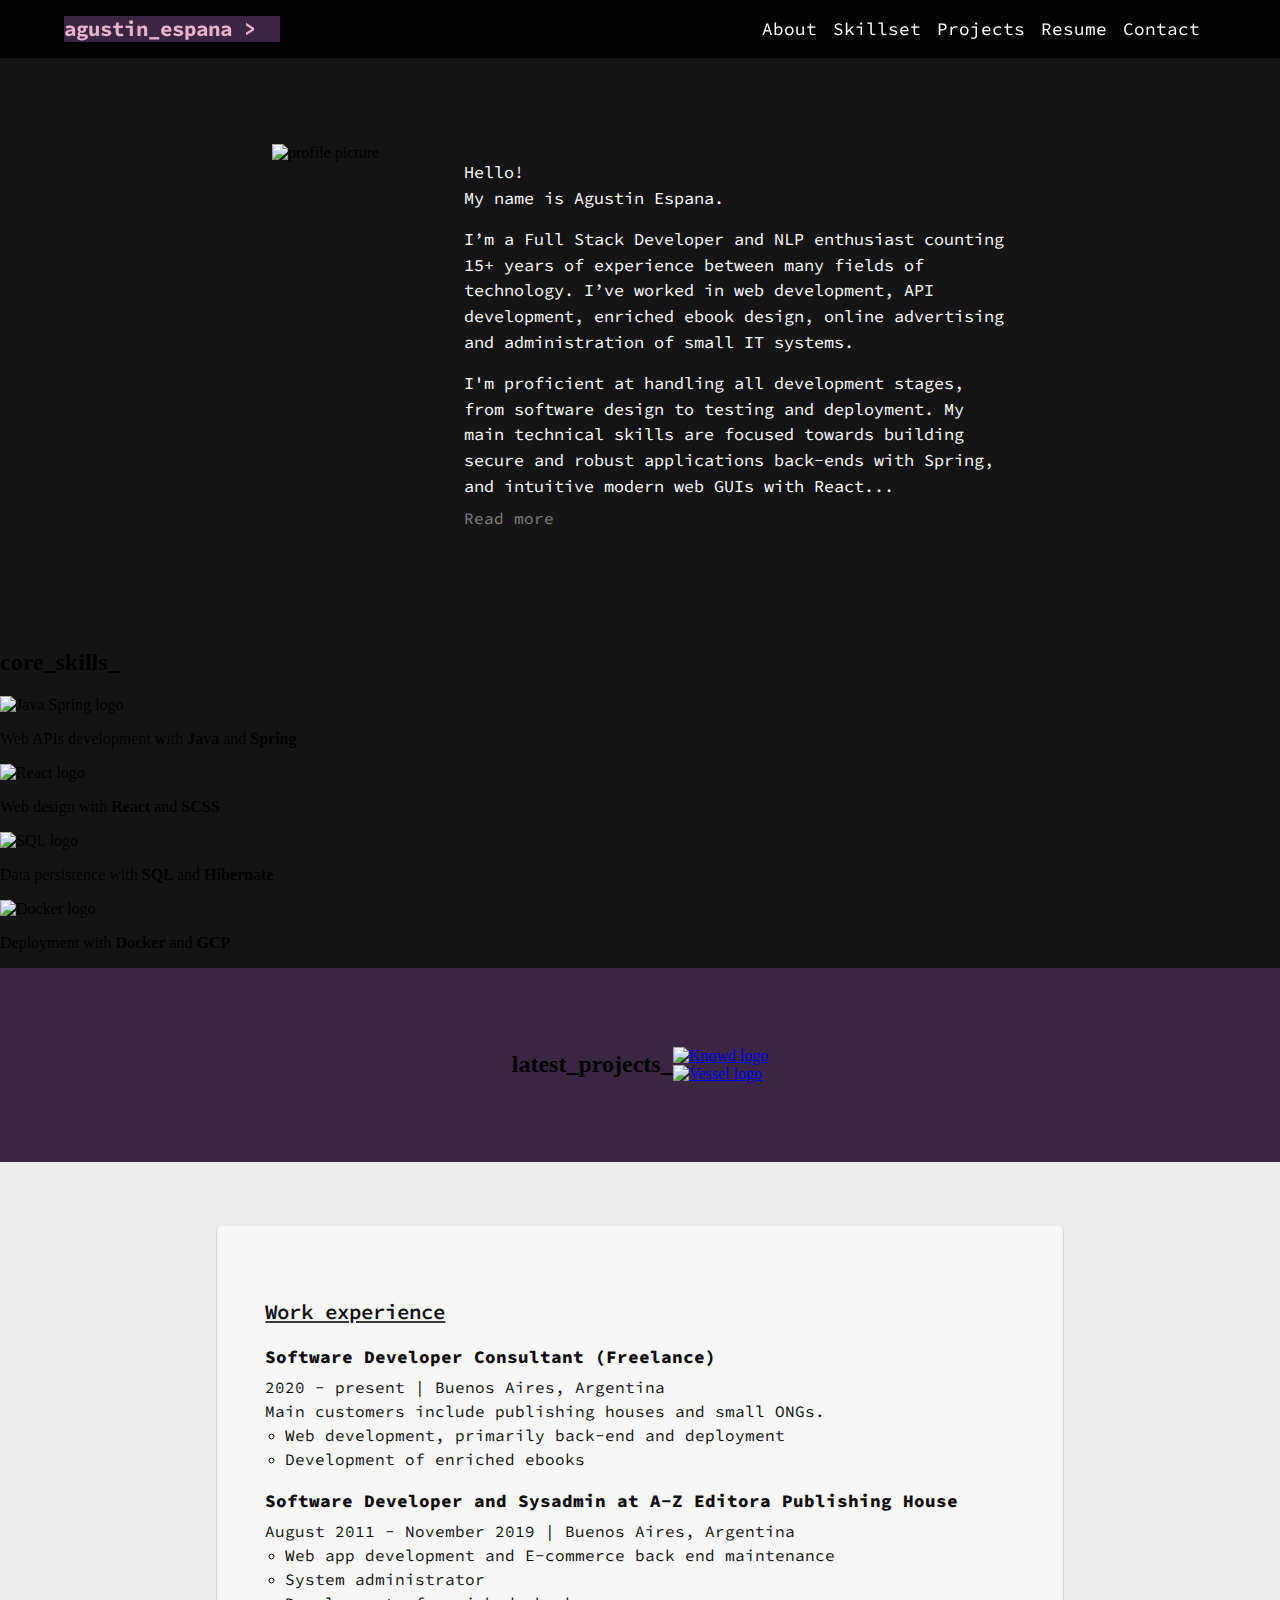
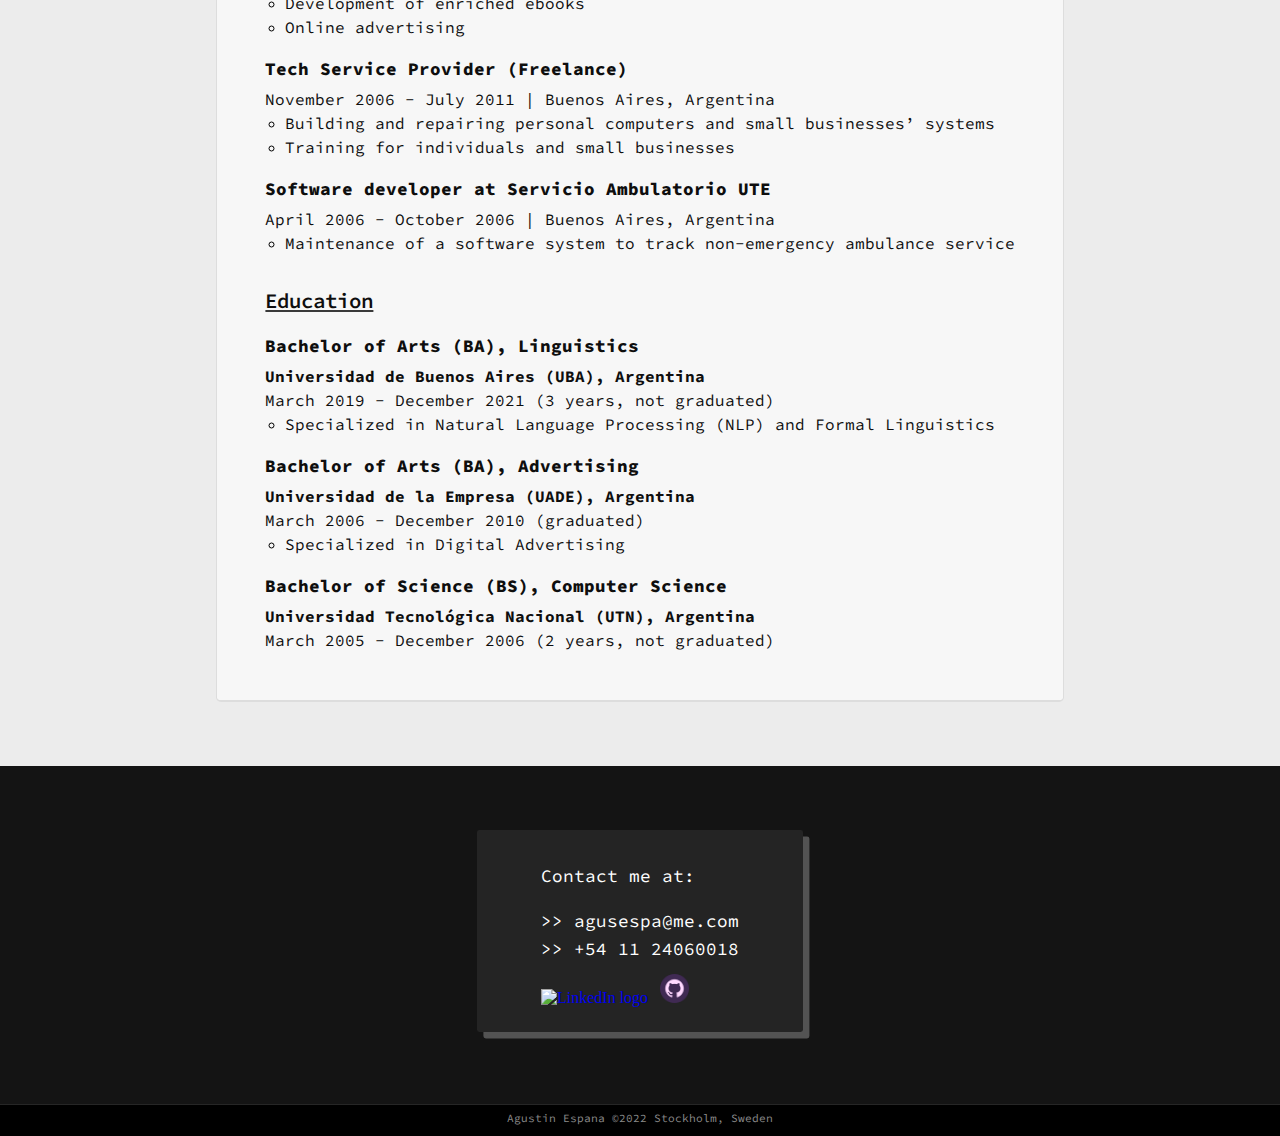
==== commit c2c6ee0a: "updated titles" ====
--- a/index.html
+++ b/index.html
@@ -27,8 +27,8 @@
 	</head>
 
 	<body>
-    
-    	<nav class="navbar">
+		<div class="navbarContainer">
+			<nav class="navbar">
 
       		<div class="app-title">
       			<h3>agustin_espana >&nbsp;<span class="blinking-cursor">&nbsp;</span></h3>
@@ -37,8 +37,9 @@
 			<div class="links-menu">
 				<ul>
 					<li><a href="#about" class="link">About</a></li>
+					<li><a href="#skillset" class="link">Skillset</a></li>
+					<li><a href="#projects" class="link">Projects</a></li>
 					<li><a href="#resume" class="link">Resume</a></li>
-					<li><a href="#projects" class="link">Projects</a></li>
 					<li><a href="#contact" class="link">Contact</a></li>
 				</ul>
 			</div>
@@ -48,13 +49,10 @@
 				<span class="bar"></span>
 				<span class="bar"></span>
 			</div>
-
-
 		</nav>
+		</div>
 
 		<main>
-
-
 			<!-- ABOUT Section -->
 			<section class="about-container" id="about">
 				<div class="photo-box">
@@ -64,21 +62,44 @@
 				<div class="text-box"> 
 
 					<p>Hello!</br>My name is Agustin Espana.</p> 
-					<p>I’m a Full Stack Developer counting 15+ years of experience between many fields of technology, from web development, rich ebook design, online advertising and administration of small IT systems.</p>
-					<p>I'm proficient at handling all stages of the software development life cycle, from software design to testing and deployment. My main technical skills are focused towards building secure and robust applications with Spring, and intuitive modern web GUIs with React.<span id="period">..</span></p>
+					<p>I’m a Full Stack Developer and NLP enthusiast counting 15+ years of experience between many fields of technology. I’ve worked in web development, API development, enriched ebook design, online advertising and administration of small IT systems.</p>
+					<p>I'm proficient at handling all development stages, from software design to testing and deployment. My main technical skills are focused towards building secure and robust applications back-ends with Spring, and intuitive modern web GUIs with React.<span id="period">..</span></p>
 					<div id="more">
 						<p>My personal principles for building software are: to always have a thorough understanding of the technologies involved, and to always achieve an appropriate balance between performance and maintainability.</p>
-						<p>As a worker, I enjoy team effort for we are able to tackle even the most complex systems and come up with novel solutions, and I also enjoy fulfilling individual challenges responsibly and thoroughly. I'm strongly committed to doing
-						everything to the best of my abilities and keep improving my knowledge and skillset.</p>
+						<p>As a worker, I enjoy team effort for we are able to tackle even the most complex systems and come up with novel solutions, and I also enjoy fulfilling individual challenges responsibly and thoroughly. I'm strongly committed to doing everything to the utmost standards and keep improving my knowledge and skillset.</p>
 					</div>
 					<button onclick="toggleReadMore()" id="readMoreBtn">Read more</button>
 
 				</div>
 			</section>
 
+			<!-- SKILLSET Section -->
+			<section class="skillset-container" id="skillset">
+				<h2>core_skills_</h2>
+				<div class="skills-container">
+				<div class="skill-box"> 
+					<img src="./resources/spring-logo.png" alt="Java Spring logo" />
+					<p>Web APIs development with <strong>Java</strong> and <strong>Spring</strong></p>
+				</div>
+				<div class="skill-box"> 
+					<img src="./resources/react-logo.png" alt="React logo" />
+					<p>Web design with <strong>React </strong> and <strong> SCSS</strong></p>
+				</div>
+				<div class="skill-box"> 
+					<img src="./resources/sql-logo.png" alt="SQL logo" />
+					<p>Data persistence with <strong>SQL </strong> and <strong> Hibernate</strong></p>
+				</div>
+				<div class="skill-box"> 
+					<img src="./resources/docker-logo.png" alt="Docker logo" />
+					<p>Deployment with <strong>Docker</strong> and <strong>GCP</strong></p>
+				</div>
+				</div>
+			</section>
 
 			<!-- PROJECTS Section -->
 			<section class="projects-container" id="projects">
+				<h2>latest_projects_</h2>
+				<div class="projects-box-container">
 				<div class="project-box"> 
 					
 					<a href="https://knowd-app.herokuapp.com" target="_blank">
@@ -86,19 +107,19 @@
 					</a>
 
 				</div>
+				<div class="project-box"> 
+					
+					<a href="https://agusespa.github.io/vessel" target="_blank">
+					<img src="./resources/vessel-logo.png" alt="Vessel logo" />
+					</a>
+
+				</div>
+				</div>
 			</section>
 
 			<!-- RESUME Section -->
 			<section class="resume-container" id="resume">
 				<div class="resume-box"> 
-					<h2>Core Skills</h2>
-					<ul class="skills">
-						<li><p>Web APIs development with <strong>Java</strong> and <strong>Spring</strong></p></li>
-						<li><p>Web design with <strong>React, HTML & CSS</strong></p></li>
-						<li><p>Data persistence with <strong>SQL</strong></p></li>
-						<li><p>Deployment with <strong>Docker</strong> and <strong>Google Cloud Platform</strong></p></li>
-					</ul>
-					
 					<h2 id="subtitle">Work experience</h2>
 
 					<h3>Software Developer Consultant (Freelance)</h3>
@@ -163,8 +184,7 @@
 					<p>>> agusespa@me.com</br>>> +54 11 24060018</p>
 
 					<div class="links-box">
-						<a href="https://www.linkedin.com/in/agustin-espana-121111ba/" target="_blank">
-							<img src="./resources/linkedin-logo.png" alt="LinkedIn logo">
+						<a href="https://www.linkedin.com/in/agustin-espana-121111ba/" target="_blank"><img src="./resources/linkedin-logo.png" alt="LinkedIn logo">
 						</a>
 						<a href="https://github.com/AgusEspa" target="_blank">
 							<img src="./resources/github-logo.png" alt="GitHub logo">
--- a/styles.css
+++ b/styles.css
@@ -1,382 +1,393 @@
 * {
-    -webkit-box-sizing: border-box;
-    -moz-box-sizing: border-box;
-    box-sizing: border-box;
+  -webkit-box-sizing: border-box;
+  -moz-box-sizing: border-box;
+  box-sizing: border-box;
 }
 
 body {
+  margin: 0;
+  background-color: #141414;
+}
+
+.navbar {
+  display: flex;
+  position: fixed;
+  overflow: hidden;
+  width: 100%;
+  top: 0;
+  left: 0;
+  justify-content: space-between;
+  align-items: center;
+  background-color: rgba(0, 0, 0, 0.9);
+  margin-bottom: 3rem;
+  margin: 0;
+  padding: 1rem;
+}
+
+.app-title {
+  margin: 0rem 0rem 0rem 3rem;
+  background-color: #3a2642;
+}
+
+.app-title h3 {
+  font-size: 1.3rem;
+  font-family: "Source Code Pro", monospace;
+  color: #e6b3cc;
+  margin: 0;
+}
+
+.links-menu {
+  height: 100%;
+}
+
+.links-menu ul {
+  display: flex;
+  margin: 0rem 4rem 0rem 0rem;
+  padding: 0;
+}
+
+.links-menu li {
+  list-style: none;
+  margin-left: 1rem;
+}
+
+.links-menu a {
+  display: block;
+  text-decoration: none;
+  font-size: 1.1rem;
+  color: white;
+  font-family: "Source Code Pro", monospace;
+}
+
+.links-menu a:hover {
+  text-decoration: 1px solid underline;
+  text-decoration-color: #e6b3cc;
+}
+
+.links-menu span {
+  display: block;
+  font-size: 1.1rem;
+  color: white;
+  padding: 1rem;
+  font-family: "Source Code Pro", monospace;
+}
+
+.hamburger {
+  display: none;
+  position: absolute;
+  right: 1rem;
+  top: 1.2rem;
+  margin: 0rem 1rem 0rem 0rem;
+  padding: 0;
+}
+.bar {
+  display: block;
+  width: 1.2rem;
+  height: 1px;
+  margin: 0.3rem;
+  background-color: #ffffff;
+  border-radius: 1px;
+  transition: all 0.2s ease-out;
+}
+
+@media screen and (max-width: 780px) {
+  .navbar {
+    flex-direction: column;
+    align-items: flex-start;
+  }
+  .app-title {
+    margin-left: 1rem;
+  }
+  .links-menu {
+    display: none;
+    width: 100%;
+  }
+  .links-menu ul {
+    width: 100%;
+    flex-direction: column;
+    padding: 1rem 1.3rem 0 0;
     margin: 0;
-    background-color: #141414;
-}
-
-.navbar {
+  }
+  .links-menu li {
+    text-align: right;
+    margin-top: 1rem;
+  }
+  .links-menu.active {
     display: flex;
-    position: fixed;
-    overflow: hidden;
-    width: 100%;
-    top: 0;
-    left: 0;
-    justify-content: space-between;
-    align-items: center;
-    background-color: #000000;
-    margin-bottom: 3rem;
-    margin: 0;
-    padding: 1rem;
-}
-
-.app-title {
-    margin: 0rem 0rem 0rem 3rem;
-    background-color: #3a2642;
-}
-
-.app-title h3 {
-    font-size: 1.3rem;
-    font-family: 'Source Code Pro', monospace;
-    color: #e6b3cc;
-    margin: 0;
-}
-
-.links-menu {
-    height: 100%;
-}
-
-.links-menu ul {
-    display: flex;
-    margin: 0rem 4rem 0rem 0rem;
-    padding: 0;
-}
-
-.links-menu li {
-    list-style: none;
-    margin-left: 1rem;
-}
-
-.links-menu a {
+  }
+  .hamburger {
     display: block;
-    text-decoration: none;
-    font-size: 1.1rem;
-    color: white;
-    font-family: 'Source Code Pro', monospace;
-}
-
-.links-menu a:hover {
-    text-decoration: 1px solid underline;
-    text-decoration-color: #e6b3cc;
-}
-
-.links-menu span {
-    display: block;
-    font-size: 1.1rem;
-    color: white;
-    padding: 1rem;
-    font-family: 'Source Code Pro', monospace;
-}
-
-.hamburger {
-    display: none;
-    position: absolute;
-    right: 1rem;
-    top: 1.2rem;
-    margin: 0rem 1rem 0rem 0rem;
-    padding: 0;
-}
-.bar {
-    display: block;
-    width: 1.2rem;
-    height: 1px;
-    margin: 0.3rem;
-    background-color: #ffffff;
-    border-radius: 1px;
-    transition: all 0.2s ease-out;
-}
-
-@media screen and (max-width: 750px) {
-    .navbar {
-        flex-direction: column;
-        align-items: flex-start;
-    }
-    .app-title {
-        margin-left: 1rem;
-    }
-    .links-menu {
-        display: none;
-        width: 100%;
-    }
-    .links-menu ul {
-        width: 100%;
-        flex-direction: column;
-        padding: 1rem 1.3rem 0 0;
-        margin: 0;
-    }
-    .links-menu li {
-        text-align: right;
-        margin-top: 1rem;
-    }
-    .links-menu.active {
-        display: flex;
-    }
-    .hamburger {
-        display: block;
-        cursor: pointer;
-    }
-    .hamburger.active .bar:nth-child(2) {
-        opacity: 0;
-    }
-    .hamburger.active .bar:nth-child(1) {
-        transform: rotate(45deg) translate(4px, 4px);
-    }
-    .hamburger.active .bar:nth-child(3) {
-        transform: rotate(-45deg) translate(4px, -4px);
-    }
+    cursor: pointer;
+  }
+  .hamburger.active .bar:nth-child(2) {
+    opacity: 0;
+  }
+  .hamburger.active .bar:nth-child(1) {
+    transform: rotate(45deg) translate(4px, 4px);
+  }
+  .hamburger.active .bar:nth-child(3) {
+    transform: rotate(-45deg) translate(4px, -4px);
+  }
 }
 
 /* blinking cursor */
 .blinking-cursor {
-    -webkit-animation: blinking 3s infinite;
-    animation: blinking 3s infinite;
+  -webkit-animation: blinking 3s infinite;
+  animation: blinking 3s infinite;
 }
 
 @keyframes blinking {
-    0% {
-        background-color: #3a2642;
-    }
-    29% {
-        background-color: #3a2642;
-    }
-    30% {
-        background-color: #b18194;
-    }
-    69% {
-        background-color: #b18194;
-    }
-    70% {
-        background-color: #3a2642;
-    }
-    100% {
-        background-color: #3a2642;
-    }
+  0% {
+    background-color: #3a2642;
+  }
+  29% {
+    background-color: #3a2642;
+  }
+  30% {
+    background-color: #b18194;
+  }
+  69% {
+    background-color: #b18194;
+  }
+  70% {
+    background-color: #3a2642;
+  }
+  100% {
+    background-color: #3a2642;
+  }
 }
 
 .links {
-    background-color: #642360;
-}
-
+  background-color: #642360;
+}
 
 footer {
-    min-height: 100%;
-    left: 0;
-    right: 0;
-    padding: 0.5rem 0 0 0;
-    margin: 0;
+  min-height: 100%;
+  left: 0;
+  right: 0;
+  padding: 0.5rem 0 0 0;
+  margin: 0;
 }
 .footer-box {
-    border-top: 1px solid #262626;
-    width: 100%;
-    height: 2rem;
-    line-height: 0.3rem;
-    background-color: #000000;
-    color: #8b8b8b;
-    text-align: center;
-    font-size: 0.7rem;
-    padding: 0;
-    font-family: 'Source Code Pro', monospace;
-}
-
+  border-top: 1px solid #262626;
+  width: 100%;
+  height: 2rem;
+  line-height: 0.3rem;
+  background-color: #000000;
+  color: #8b8b8b;
+  text-align: center;
+  font-size: 0.7rem;
+  padding: 0;
+  font-family: "Source Code Pro", monospace;
+}
 
 /* About Section */
-.about-container {  
-    display: grid;
-    columns: 2;
-    column-gap: 2rem;
-    padding: 2rem;
-    margin: 6rem 0 0 0;
+.about-container {
+  display: grid;
+  columns: 2;
+  column-gap: 2rem;
+  padding: 6rem 2rem;
+  margin: 3rem 0 0 0;
+}
+.background {
+  background-image: url("./resources/bg.jpg");
+  background-repeat: no-repeat;
+  background-attachment: fixed !important;
+  background-size: cover !important;
+  z-index: -1;
+  position: fixed;
+  top: 0;
+  left: 0;
+  height: 100%;
+  width: 100%;
 }
 .photo-box {
-    grid-column: 1/2;
+  grid-column: 1/2;
 }
 .photo-box img {
-    width: 8rem;
-    float: right;
+  width: 10rem;
+  float: right;
 }
 .text-box {
-    grid-column: 2/2;
-    margin: 0;
-    max-width: 34rem;
+  grid-column: 2/2;
+  margin: 0;
+  max-width: 34rem;
 }
 .text-box p {
-    font-size: 1.05rem;
-    line-height: 1.6rem;
-    margin-top: 1rem;
-    margin-bottom: 0;
-    color: white;
-    font-family: 'Source Code Pro', monospace;
+  font-size: 1.05rem;
+  line-height: 1.6rem;
+  margin-top: 1rem;
+  margin-bottom: 0;
+  color: white;
+  font-family: "Source Code Pro", monospace;
 }
 .links-box img {
-    width: 1.8rem;
-    margin-top: 0.3rem;
+  width: 1.8rem;
+  margin-top: 0.3rem;
 }
 #more {
   display: none;
 }
 #readMoreBtn {
-    background-color: transparent;
-    display: block;
-    border: none;
-    font-size: 1rem;
-    line-height: 1.8rem;
-    margin-top: 0.3rem;
-    margin-bottom: 0;
-    color: gray;
-    font-family: 'Source Code Pro', monospace;
-    cursor: pointer;
-    padding:  0;
-}
-@media screen and (max-width: 750px) {
-    .about-container {
-        display: flex;
-        flex-direction: column;
-        align-items: flex-start;
-        padding: 2rem;
-        margin: 4rem 0 0 0;
-    }
-
-    .photo-box {
-        grid-column: 0;
-        margin: 1rem 0 0 0;
-    }
+  background-color: transparent;
+  display: block;
+  border: none;
+  font-size: 1rem;
+  line-height: 1.8rem;
+  margin-top: 0.3rem;
+  margin-bottom: 0;
+  color: gray;
+  font-family: "Source Code Pro", monospace;
+  cursor: pointer;
+  padding: 0;
+}
+@media screen and (max-width: 780px) {
+  .about-container {
+    display: flex;
+    flex-direction: column;
+    align-items: flex-start;
+    padding: 4rem 2rem;
+    margin: 3rem 0 0 0;
+  }
+
+  .photo-box {
+    grid-column: 0;
+    margin: 1rem 0 0 0;
+  }
 }
 
 /* Resume Section */
 .resume-container {
-    background-color: #ececec;
-    display: flex;
-    align-items: center;
-    justify-content: center;
-    margin: 0;
-    padding: 4rem 2rem 4rem 2rem;
+  background-color: #ececec;
+  display: flex;
+  align-items: center;
+  justify-content: center;
+  margin: 0;
+  padding: 4rem 2rem 4rem 2rem;
 }
 .resume-box {
+  background-color: #f7f7f7;
+  border-left: 1px solid #dddddd;
+  border-right: 1px solid #dddddd;
+  border-bottom: 2px solid #dddddd;
+  border-top: 0;
+  border-radius: 0.3rem;
+  padding: 2.5rem 3rem 3rem 3rem;
+}
+.resume-box h2 {
+  color: #0e0e0e;
+  text-decoration-line: underline;
+  text-decoration-color: #3a3a3a;
+  font-weight: 600;
+  font-size: 1.3rem;
+  line-height: 1.8rem;
+  margin: 1rem 0 0.5rem 0;
+  font-family: "Source Code Pro", monospace;
+}
+#subtitle {
+  margin-top: 2rem;
+}
+.resume-box h3 {
+  color: #0e0e0e;
+  font-weight: 800;
+  font-size: 1.1rem;
+  line-height: 1.8rem;
+  margin: 1rem 0 0.2rem 0;
+  font-family: "Source Code Pro", monospace;
+}
+.resume-box p {
+  font-size: 1rem;
+  color: #0e0e0e;
+  line-height: 1.5rem;
+  font-family: "Source Code Pro", monospace;
+  padding: 0;
+  margin: 0;
+}
+.resume-box ul {
+  list-style: circle;
+  padding: 0 0 0 1.2rem;
+  margin: 0;
+}
+.resume-box ul.skills {
+  list-style: square;
+  padding: 0 0 0 1.2rem;
+  margin: 0;
+  font-size: 1.1rem;
+}
+.resume-box li {
+  padding: 0;
+  margin: 0;
+}
+@media screen and (max-width: 780px) {
+  .resume-container {
+    padding: 3rem 0.5rem 3rem 0.5rem;
+  }
+
+  .resume-box {
     background-color: #f7f7f7;
     border-left: 1px solid #dddddd;
     border-right: 1px solid #dddddd;
     border-bottom: 2px solid #dddddd;
     border-top: 0;
     border-radius: 0.3rem;
-    padding: 2.5rem 3rem 3rem 3rem;
-}
-.resume-box h2 {
-    color: #0e0e0e;
-    text-decoration-line: underline;
-    text-decoration-color: #3a3a3a;
-    font-weight: 600;
-    font-size: 1.3rem;
-    line-height: 1.8rem;
-    margin: 1rem 0 0.5rem 0;
-    font-family: 'Source Code Pro', monospace;
-}
-#subtitle {
-    margin-top: 2rem;
-}
-.resume-box h3 {
-    color: #0e0e0e;
-    font-weight: 800;
-    font-size: 1.1rem;
-    line-height: 1.8rem;
-    margin: 1rem 0 0.2rem 0;
-    font-family: 'Source Code Pro', monospace;
-}
-.resume-box p {
-    font-size: 1rem;
-    color: #0e0e0e;
-    line-height: 1.5rem;
-    font-family: 'Source Code Pro', monospace;
-    padding: 0;
-    margin: 0;
-}
-.resume-box ul {
-    list-style: circle;
-    padding: 0 0 0 1.2rem;
-    margin: 0;
-}
-.resume-box ul.skills {
-    list-style: square;
-    padding: 0 0 0 1.2rem;
-    margin: 0;
-    font-size: 1.1rem;
-}
-.resume-box li {
-    padding: 0;
-    margin: 0;
-}
-@media screen and (max-width: 750px) {
-    .resume-container {
-        padding: 3rem 0.5rem 1rem 0.5rem;
-    }
-    
-    .resume-box {
-        background-color: #f7f7f7;
-        border-left: 1px solid #dddddd;
-        border-right: 1px solid #dddddd;
-        border-bottom: 2px solid #dddddd;
-        border-top: 0;
-        border-radius: 0.3rem;
-        padding: 1rem;
-    }
-}
-
+    padding: 1rem 1rem 2rem 1rem;
+  }
+}
 
 /* Projects Section */
 .projects-container {
-    background-color: #3a2642;
-    display: flex;
-    align-items: center;
-    justify-content: center;
-    margin: 0;
-    padding: 4rem 2rem 4rem 2rem;
+  background-color: #3a2642;
+  display: flex;
+  align-items: center;
+  justify-content: center;
+  margin: 0;
+  padding: 4rem 2rem 4rem 2rem;
 }
 .project-box img {
-    width: 12rem;
-}
-@media screen and (max-width: 750px) {
-    .project-box img {
-        width: 10rem;
-    }
-}
-
+  width: 12rem;
+}
+@media screen and (max-width: 780px) {
+  .project-box img {
+    width: 10rem;
+  }
+}
 
 /* Contact Section */
 .contact-container {
-    display: flex;
-    justify-content: center;
-    align-items: center;
-    padding: 4rem 2rem 4rem 2rem;
-    margin: 0;
+  display: flex;
+  justify-content: center;
+  align-items: center;
+  padding: 4rem 2rem 4rem 2rem;
+  margin: 0;
 }
 .contact-box {
-    display: block;
-    background-color: #242424;
-    box-shadow: 0.4rem 0.4rem #535353;
-    border-radius: 0.15rem;
-    padding: 1rem 4rem 1.6rem 4rem;
+  display: block;
+  background-color: #242424;
+  box-shadow: 0.4rem 0.4rem #535353;
+  border-radius: 0.15rem;
+  padding: 1rem 4rem 1.6rem 4rem;
 }
 .contact-box p {
-    font-size: 1.1rem;
-    line-height: 1.8rem;
-    margin-top: 1rem;
-    margin-bottom: 0;
-    color: white;
-    font-family: 'Source Code Pro', monospace;
+  font-size: 1.1rem;
+  line-height: 1.8rem;
+  margin-top: 1rem;
+  margin-bottom: 0;
+  color: white;
+  font-family: "Source Code Pro", monospace;
 }
 .links-box img {
-    width: 1.8rem;
-    margin-top: 0.6rem;
-    margin-right: 0.5rem;
-}
-@media screen and (max-width: 750px) {
-    .contact-container {
-        padding: 3rem 0.5rem 3rem 0.5rem;
-    }
-    .contact-box {
-        padding: 1.2rem 2.5rem 1.5rem 2.5rem;
-    }
-}+  width: 1.8rem;
+  margin-top: 0.6rem;
+  margin-right: 0.5rem;
+}
+.links-box a {
+  text-decoration: none;
+}
+@media screen and (max-width: 780px) {
+  .contact-container {
+    padding: 3rem 0.5rem 3rem 0.5rem;
+  }
+  .contact-box {
+    padding: 1.2rem 2.5rem 1.5rem 2.5rem;
+  }
+}
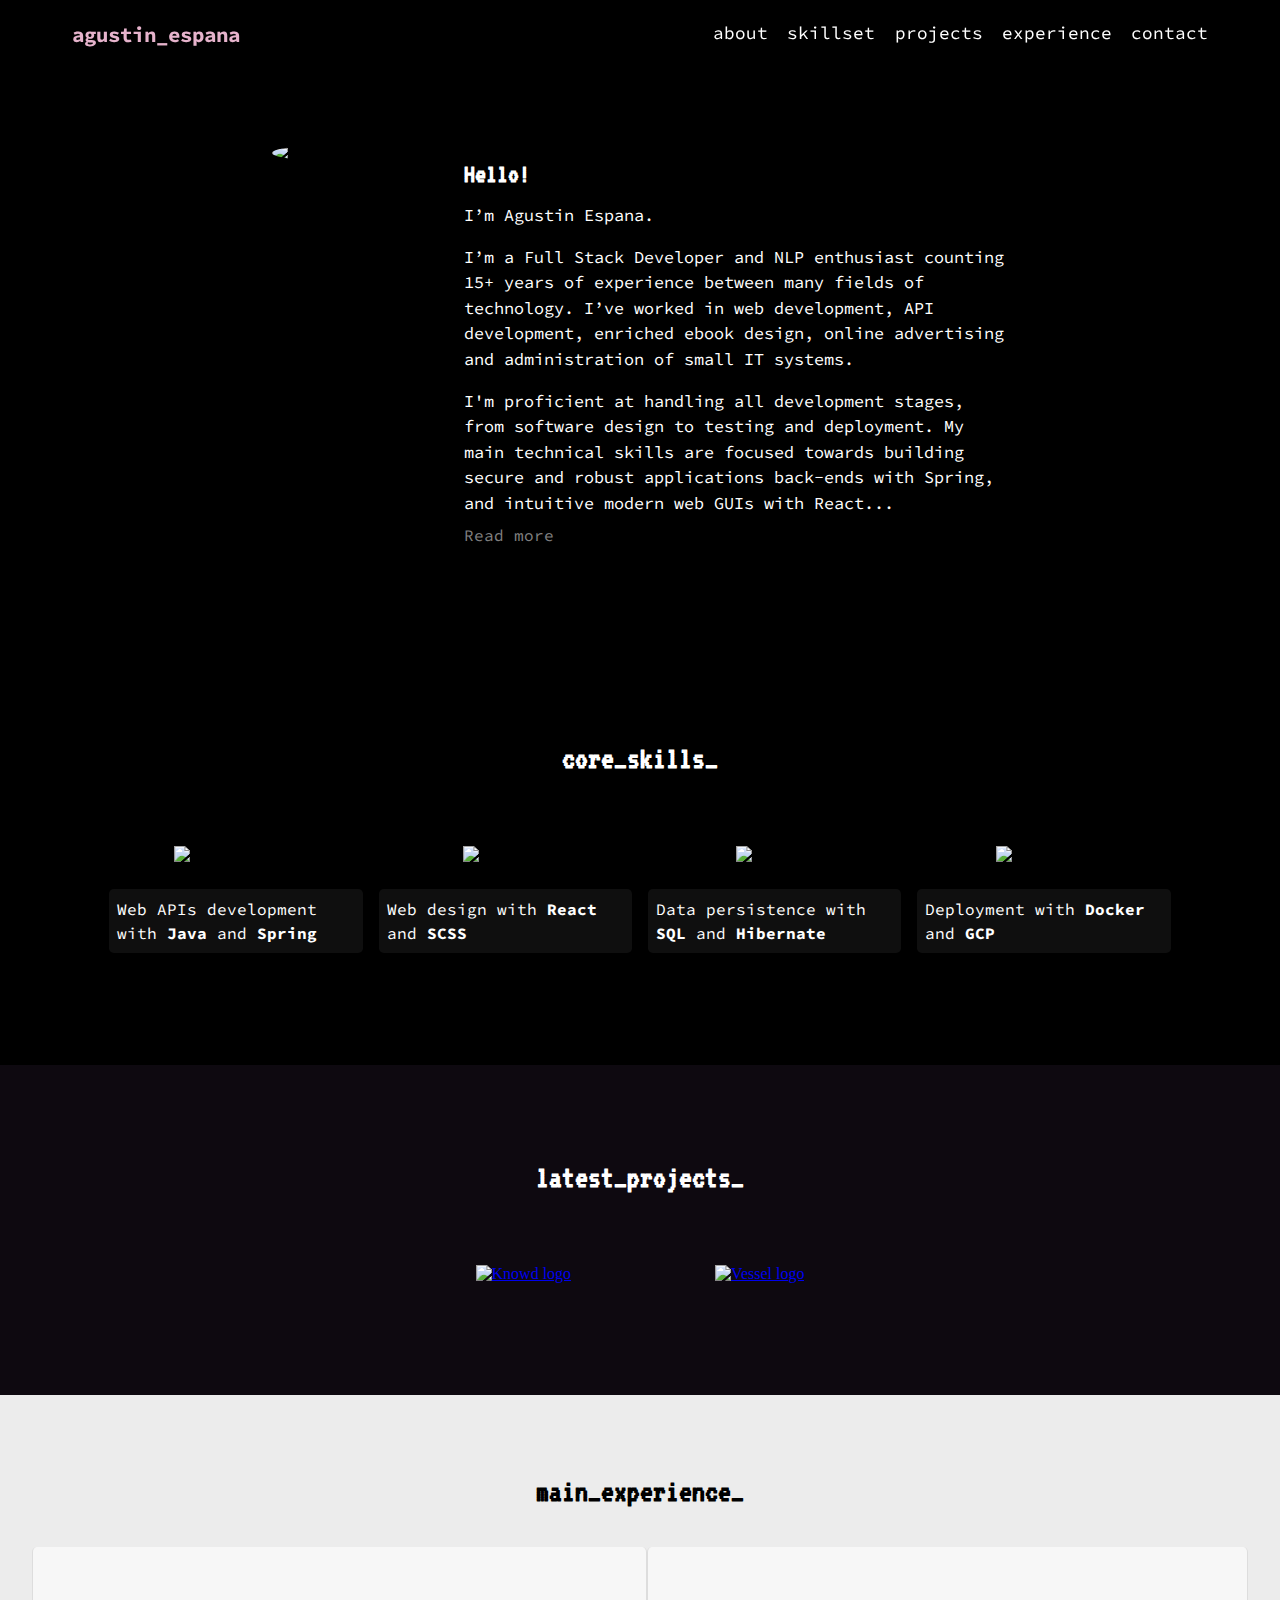
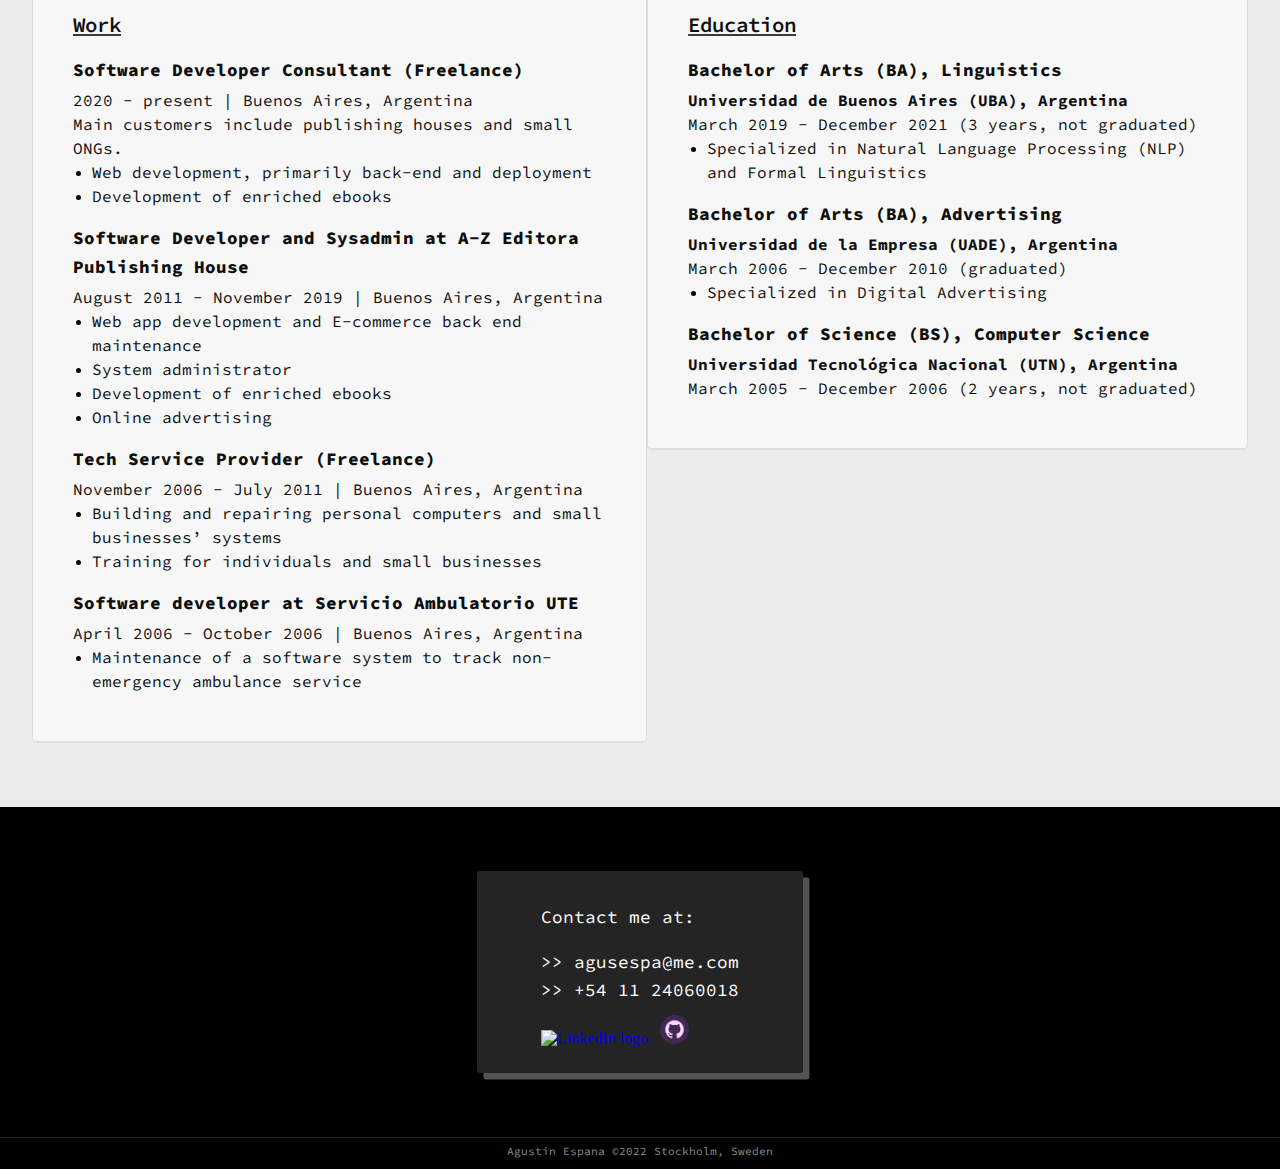
==== commit 820a325a: "updates to styles" ====
--- a/index.html
+++ b/index.html
@@ -11,6 +11,7 @@
 		<link rel="preconnect" href="https://fonts.googleapis.com">
 		<link rel="preconnect" href="https://fonts.gstatic.com" crossorigin>
 		<link href="https://fonts.googleapis.com/css2?family=Source+Code+Pro:wght@300&display=swap" rel="stylesheet">
+		<link href="https://fonts.googleapis.com/css2?family=VT323&display=swap" rel="stylesheet">
 
 		<!-- Global site tag (gtag.js) - Google Analytics -->
 		<script async src="https://www.googletagmanager.com/gtag/js?id=G-WZVFMZB7Z8"></script>
@@ -31,16 +32,16 @@
 			<nav class="navbar">
 
       		<div class="app-title">
-      			<h3>agustin_espana >&nbsp;<span class="blinking-cursor">&nbsp;</span></h3>
+      			<h3>agustin_espana<span class="blinking-cursor">&nbsp;</span></h3>
       		</div>
 		
 			<div class="links-menu">
 				<ul>
-					<li><a href="#about" class="link">About</a></li>
-					<li><a href="#skillset" class="link">Skillset</a></li>
-					<li><a href="#projects" class="link">Projects</a></li>
-					<li><a href="#resume" class="link">Resume</a></li>
-					<li><a href="#contact" class="link">Contact</a></li>
+					<li><a href="#about" class="link">about</a></li>
+					<li><a href="#skillset" class="link">skillset</a></li>
+					<li><a href="#projects" class="link">projects</a></li>
+					<li><a href="#resume" class="link">experience</a></li>
+					<li><a href="#contact" class="link">contact</a></li>
 				</ul>
 			</div>
 
@@ -61,7 +62,8 @@
 
 				<div class="text-box"> 
 
-					<p>Hello!</br>My name is Agustin Espana.</p> 
+					<h3>Hello!</h3>
+					<p>I’m Agustin Espana.</p> 
 					<p>I’m a Full Stack Developer and NLP enthusiast counting 15+ years of experience between many fields of technology. I’ve worked in web development, API development, enriched ebook design, online advertising and administration of small IT systems.</p>
 					<p>I'm proficient at handling all development stages, from software design to testing and deployment. My main technical skills are focused towards building secure and robust applications back-ends with Spring, and intuitive modern web GUIs with React.<span id="period">..</span></p>
 					<div id="more">
@@ -119,8 +121,10 @@
 
 			<!-- RESUME Section -->
 			<section class="resume-container" id="resume">
+				<h1>main_experience_</h1>
+				<div class="experience-container">
 				<div class="resume-box"> 
-					<h2 id="subtitle">Work experience</h2>
+					<h2 id="subtitle">Work</h2>
 
 					<h3>Software Developer Consultant (Freelance)</h3>
 					<p>2020 - present | Buenos Aires, Argentina</p>
@@ -151,7 +155,9 @@
 					<ul>
 						<li><p>Maintenance of a software system to track non-emergency ambulance service</p></li>
 					</ul>
-
+				</div>
+
+				<div class="resume-box"> 
 					<h2 id="subtitle">Education</h2>
 
 					<h3>Bachelor of Arts (BA), Linguistics</h3>
@@ -171,7 +177,7 @@
 					<h3>Bachelor of Science (BS), Computer Science</h3>
 					<p><strong>Universidad Tecnológica Nacional (UTN), Argentina</strong></p>
 					<p>March 2005 - December 2006 (2 years, not graduated)</p>
-
+				</div>
 				</div>
 			</section>
 
--- a/styles.css
+++ b/styles.css
@@ -6,18 +6,25 @@
 
 body {
   margin: 0;
-  background-color: #141414;
-}
-
-.navbar {
-  display: flex;
+  background-color: black;
+}
+
+.navbarContainer {
+  display: flex;
+  width: 100%;
   position: fixed;
   overflow: hidden;
   width: 100%;
   top: 0;
   left: 0;
+  padding: 0.4rem 0.5rem;
+  background-color: transparent;
+}
+.navbar {
+  display: flex;
   justify-content: space-between;
   align-items: center;
+  width: 100%;
   background-color: rgba(0, 0, 0, 0.9);
   margin-bottom: 3rem;
   margin: 0;
@@ -26,7 +33,6 @@
 
 .app-title {
   margin: 0rem 0rem 0rem 3rem;
-  background-color: #3a2642;
 }
 
 .app-title h3 {
@@ -42,13 +48,13 @@
 
 .links-menu ul {
   display: flex;
-  margin: 0rem 4rem 0rem 0rem;
-  padding: 0;
+  margin: 0rem 3rem 0rem 0rem;
+  padding: 0;
+  gap: 1.2rem;
 }
 
 .links-menu li {
   list-style: none;
-  margin-left: 1rem;
 }
 
 .links-menu a {
@@ -76,7 +82,7 @@
   display: none;
   position: absolute;
   right: 1rem;
-  top: 1.2rem;
+  top: 1.5rem;
   margin: 0rem 1rem 0rem 0rem;
   padding: 0;
 }
@@ -90,7 +96,7 @@
   transition: all 0.2s ease-out;
 }
 
-@media screen and (max-width: 780px) {
+@media screen and (max-width: 840px) {
   .navbar {
     flex-direction: column;
     align-items: flex-start;
@@ -110,7 +116,7 @@
   }
   .links-menu li {
     text-align: right;
-    margin-top: 1rem;
+    margin-top: 0.7rem;
   }
   .links-menu.active {
     display: flex;
@@ -138,10 +144,10 @@
 
 @keyframes blinking {
   0% {
-    background-color: #3a2642;
+    background-color: transparent;
   }
   29% {
-    background-color: #3a2642;
+    background-color: transparent;
   }
   30% {
     background-color: #b18194;
@@ -150,10 +156,10 @@
     background-color: #b18194;
   }
   70% {
-    background-color: #3a2642;
+    background-color: transparent;
   }
   100% {
-    background-color: #3a2642;
+    background-color: transparent;
   }
 }
 
@@ -165,7 +171,7 @@
   min-height: 100%;
   left: 0;
   right: 0;
-  padding: 0.5rem 0 0 0;
+  padding: 0;
   margin: 0;
 }
 .footer-box {
@@ -183,23 +189,20 @@
 
 /* About Section */
 .about-container {
-  display: grid;
-  columns: 2;
-  column-gap: 2rem;
+  background-image: url(resources/bg.jpg);
+  background-repeat: repeat;
+  display: flex;
+  flex-direction: row;
+  gap: 2rem;
+  align-items: flex-start;
+  justify-content: center;
   padding: 6rem 2rem;
   margin: 3rem 0 0 0;
-}
-.background {
-  background-image: url("./resources/bg.jpg");
-  background-repeat: no-repeat;
-  background-attachment: fixed !important;
-  background-size: cover !important;
-  z-index: -1;
-  position: fixed;
-  top: 0;
-  left: 0;
-  height: 100%;
-  width: 100%;
+  box-shadow: inset 0px -20px 40px 15px black;
+}
+.background img {
+  max-width: 100%;
+  object-fit: cover;
 }
 .photo-box {
   grid-column: 1/2;
@@ -207,11 +210,20 @@
 .photo-box img {
   width: 10rem;
   float: right;
+  box-shadow: 0 0 5px black;
+  border-radius: 50%;
 }
 .text-box {
   grid-column: 2/2;
   margin: 0;
   max-width: 34rem;
+}
+.text-box h3 {
+  font-size: 1.7rem;
+  color: white;
+  font-family: "VT323", monospace;
+  margin: 1rem 0 0 0;
+  padding: 0;
 }
 .text-box p {
   font-size: 1.05rem;
@@ -243,7 +255,6 @@
 }
 @media screen and (max-width: 780px) {
   .about-container {
-    display: flex;
     flex-direction: column;
     align-items: flex-start;
     padding: 4rem 2rem;
@@ -251,8 +262,8 @@
   }
 
   .photo-box {
-    grid-column: 0;
     margin: 1rem 0 0 0;
+    align-self: center;
   }
 }
 
@@ -262,8 +273,24 @@
   display: flex;
   align-items: center;
   justify-content: center;
+  flex-direction: column;
   margin: 0;
   padding: 4rem 2rem 4rem 2rem;
+}
+.resume-container h1 {
+  color: black;
+  font-weight: 1000;
+  font-size: 2rem;
+  margin: 1rem 0 2.5rem 0;
+  font-family: "VT323", monospace;
+}
+.experience-container {
+  margin: 0;
+  padding: 0;
+  display: flex;
+  flex-direction: row;
+  align-items: flex-start;
+  justify-content: center;
 }
 .resume-box {
   background-color: #f7f7f7;
@@ -272,7 +299,7 @@
   border-bottom: 2px solid #dddddd;
   border-top: 0;
   border-radius: 0.3rem;
-  padding: 2.5rem 3rem 3rem 3rem;
+  padding: 2rem 2.5rem 3rem 2.5rem;
 }
 .resume-box h2 {
   color: #0e0e0e;
@@ -304,15 +331,8 @@
   margin: 0;
 }
 .resume-box ul {
-  list-style: circle;
   padding: 0 0 0 1.2rem;
   margin: 0;
-}
-.resume-box ul.skills {
-  list-style: square;
-  padding: 0 0 0 1.2rem;
-  margin: 0;
-  font-size: 1.1rem;
 }
 .resume-box li {
   padding: 0;
@@ -322,7 +342,9 @@
   .resume-container {
     padding: 3rem 0.5rem 3rem 0.5rem;
   }
-
+  .experience-container {
+    flex-direction: column;
+  }
   .resume-box {
     background-color: #f7f7f7;
     border-left: 1px solid #dddddd;
@@ -334,14 +356,115 @@
   }
 }
 
+/* Skillset Section */
+.skillset-container {
+  background-color: black;
+  display: flex;
+  flex-direction: column;
+  align-items: center;
+  justify-content: center;
+  margin: 0;
+  padding: 5rem 2rem 3rem 2rem;
+}
+
+.skillset-container h2 {
+  color: white;
+  font-weight: 1000;
+  font-size: 2rem;
+  margin: 1rem 0 0.5rem 0;
+  font-family: "VT323", monospace;
+}
+
+.skills-container {
+  display: flex;
+  align-items: flex-start;
+  justify-content: center;
+  margin: 0;
+  padding: 4rem 2rem 4rem 2rem;
+  gap: 1rem;
+}
+@media screen and (max-width: 780px) {
+  .skills-container {
+    flex-direction: column;
+    justify-content: center;
+    align-items: center;
+    gap: 2rem;
+  }
+}
+
+.skill-box {
+  display: flex;
+  justify-content: center;
+  align-items: center;
+  flex-direction: column;
+  width: 22%;
+}
+@media screen and (max-width: 780px) {
+  .skill-box {
+    width: 100%;
+  }
+}
+
+.skill-box p {
+  font-size: 1rem;
+  color: white;
+  line-height: 1.5rem;
+  font-family: "Source Code Pro", monospace;
+  padding: 0.5rem;
+  margin: 0;
+  background-color: #0f0f0f;
+  border-radius: 0.3rem;
+}
+.skill-box img {
+  height: 2.2rem;
+  margin: 0 0 0.5rem 0;
+}
+@media screen and (max-width: 780px) {
+  .project-box img {
+    width: 10rem;
+  }
+}
+
 /* Projects Section */
 .projects-container {
-  background-color: #3a2642;
+  display: flex;
+  flex-direction: column;
+  align-items: center;
+  justify-content: center;
+  margin: 0;
+  padding: 5rem 2rem 3rem 2rem;
+  background-color: #0e0910;
+}
+
+.projects-container h2 {
+  color: white;
+  font-weight: 1000;
+  font-size: 2rem;
+  margin: 1rem 0 0.5rem 0;
+  font-family: "VT323", monospace;
+}
+
+.projects-box-container {
   display: flex;
   align-items: center;
   justify-content: center;
   margin: 0;
   padding: 4rem 2rem 4rem 2rem;
+  gap: 9rem;
+}
+@media screen and (max-width: 780px) {
+  .projects-box-container {
+    flex-direction: column;
+    justify-content: center;
+    align-items: center;
+    gap: 3rem;
+  }
+}
+.project-box {
+  transition: 0.2s ease-out;
+}
+.project-box:hover {
+  transform: translateY(-10%);
 }
 .project-box img {
   width: 12rem;
@@ -354,6 +477,8 @@
 
 /* Contact Section */
 .contact-container {
+  background-image: url(resources/bg.jpg);
+  background-repeat: repeat;
   display: flex;
   justify-content: center;
   align-items: center;
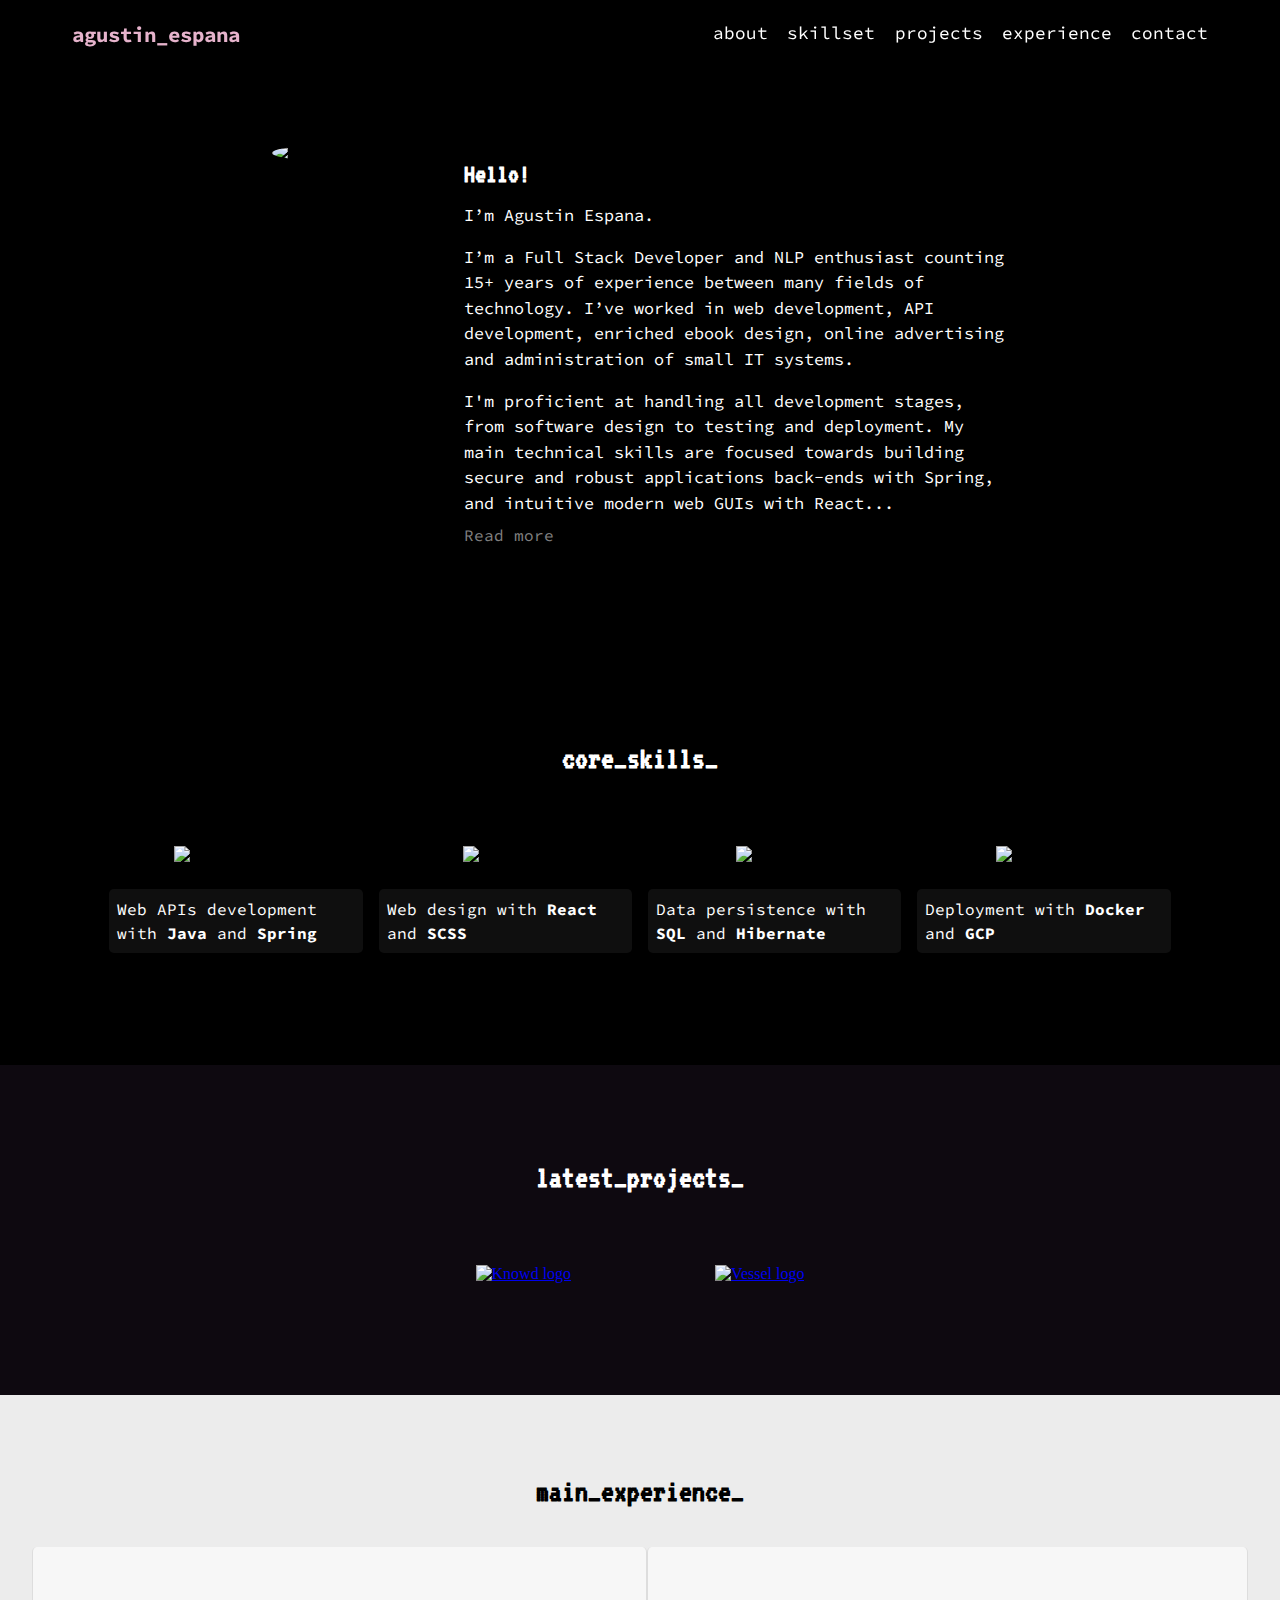
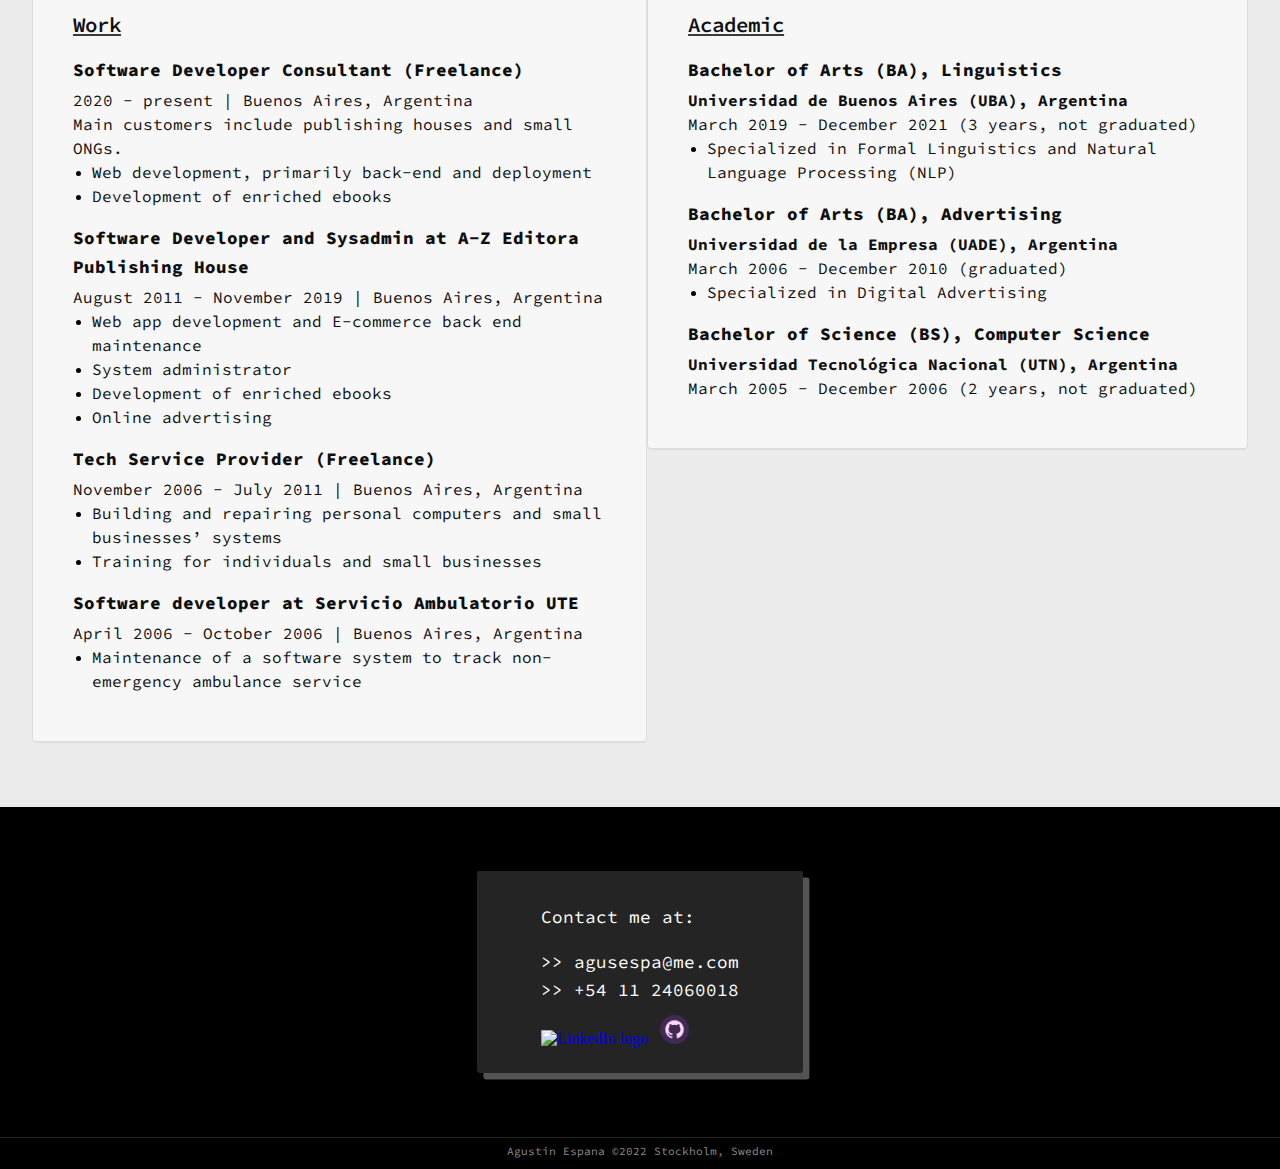
==== commit ee6c9703: "updates" ====
--- a/index.html
+++ b/index.html
@@ -158,13 +158,13 @@
 				</div>
 
 				<div class="resume-box"> 
-					<h2 id="subtitle">Education</h2>
+					<h2 id="subtitle">Academic</h2>
 
 					<h3>Bachelor of Arts (BA), Linguistics</h3>
 					<p><strong>Universidad de Buenos Aires (UBA), Argentina</strong></p>
 					<p>March 2019 - December 2021 (3 years, not graduated)</p>
 					<ul>
-						<li><p>Specialized in Natural Language Processing (NLP) and Formal Linguistics</p></li>
+						<li><p>Specialized in Formal Linguistics and Natural Language Processing (NLP)</p></li>
 					</ul>
 					
 					<h3>Bachelor of Arts (BA), Advertising</h3>
@@ -177,6 +177,7 @@
 					<h3>Bachelor of Science (BS), Computer Science</h3>
 					<p><strong>Universidad Tecnológica Nacional (UTN), Argentina</strong></p>
 					<p>March 2005 - December 2006 (2 years, not graduated)</p>
+
 				</div>
 				</div>
 			</section>
